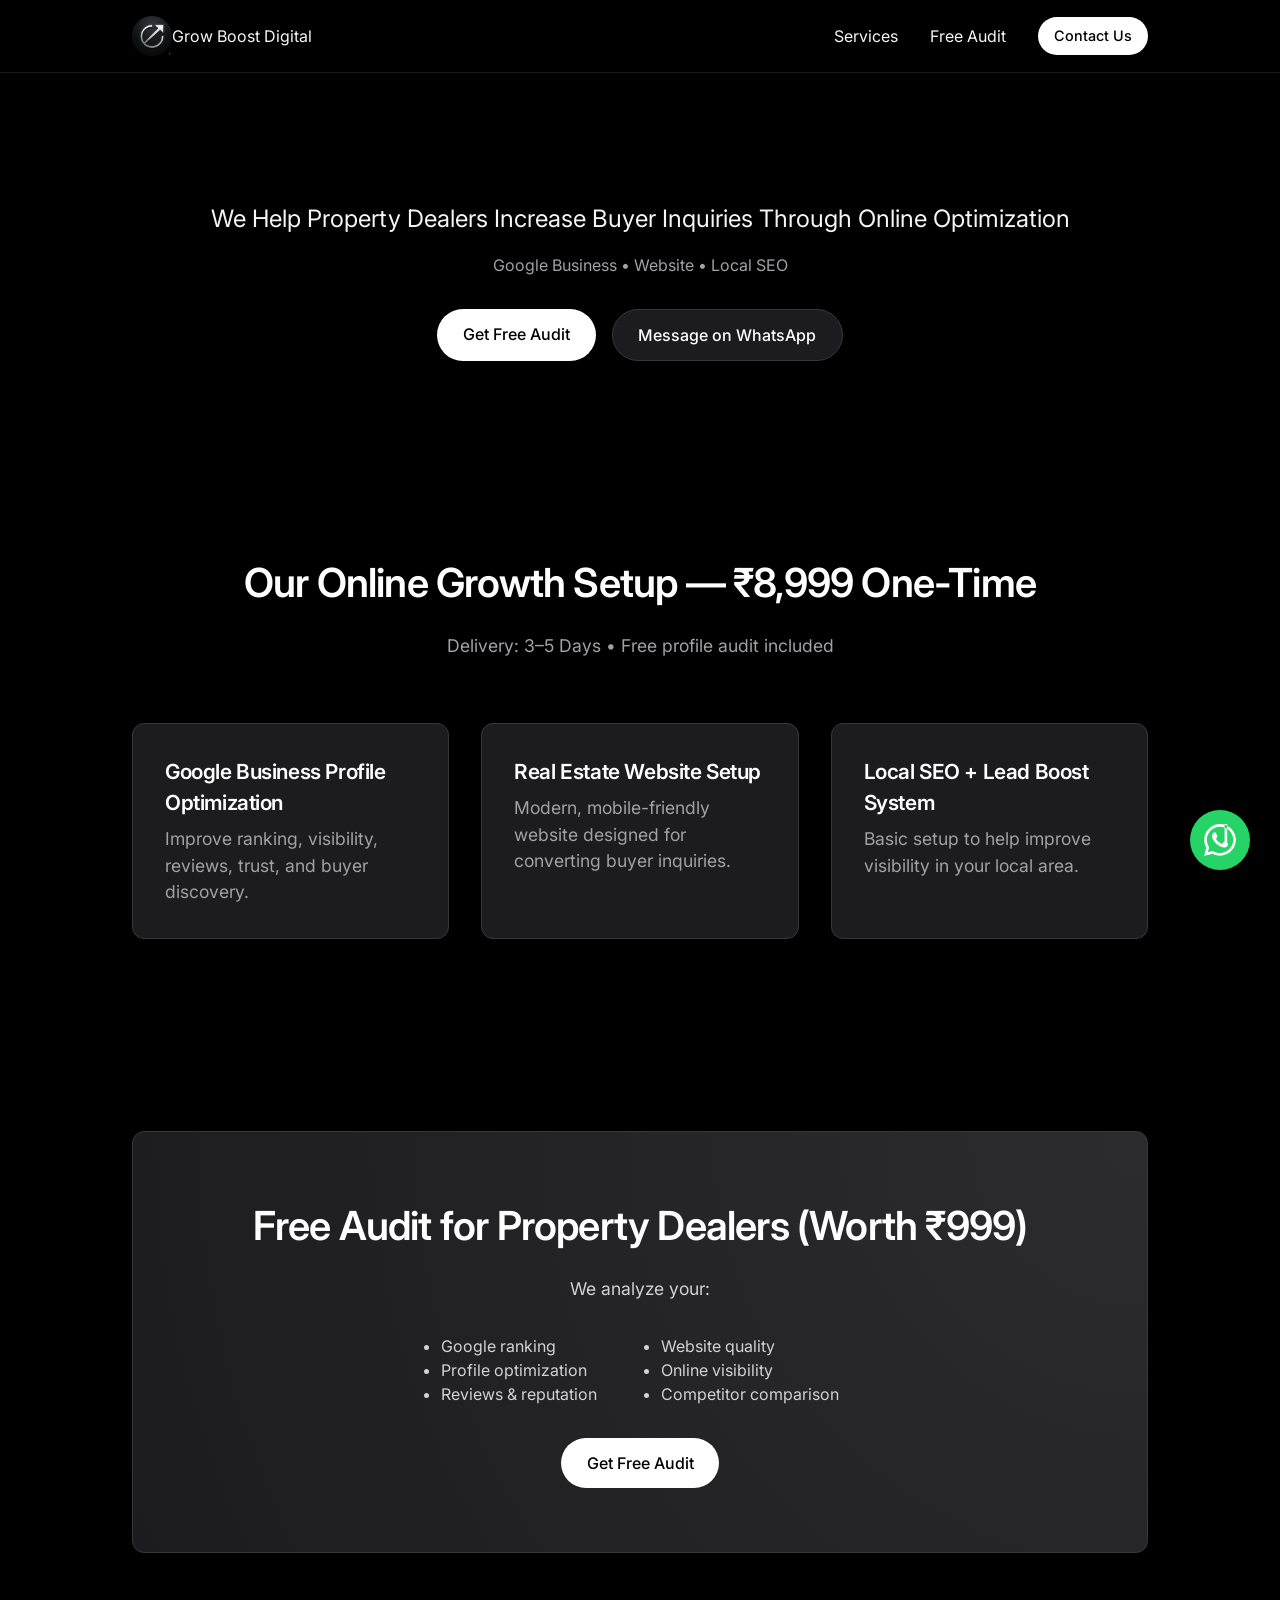
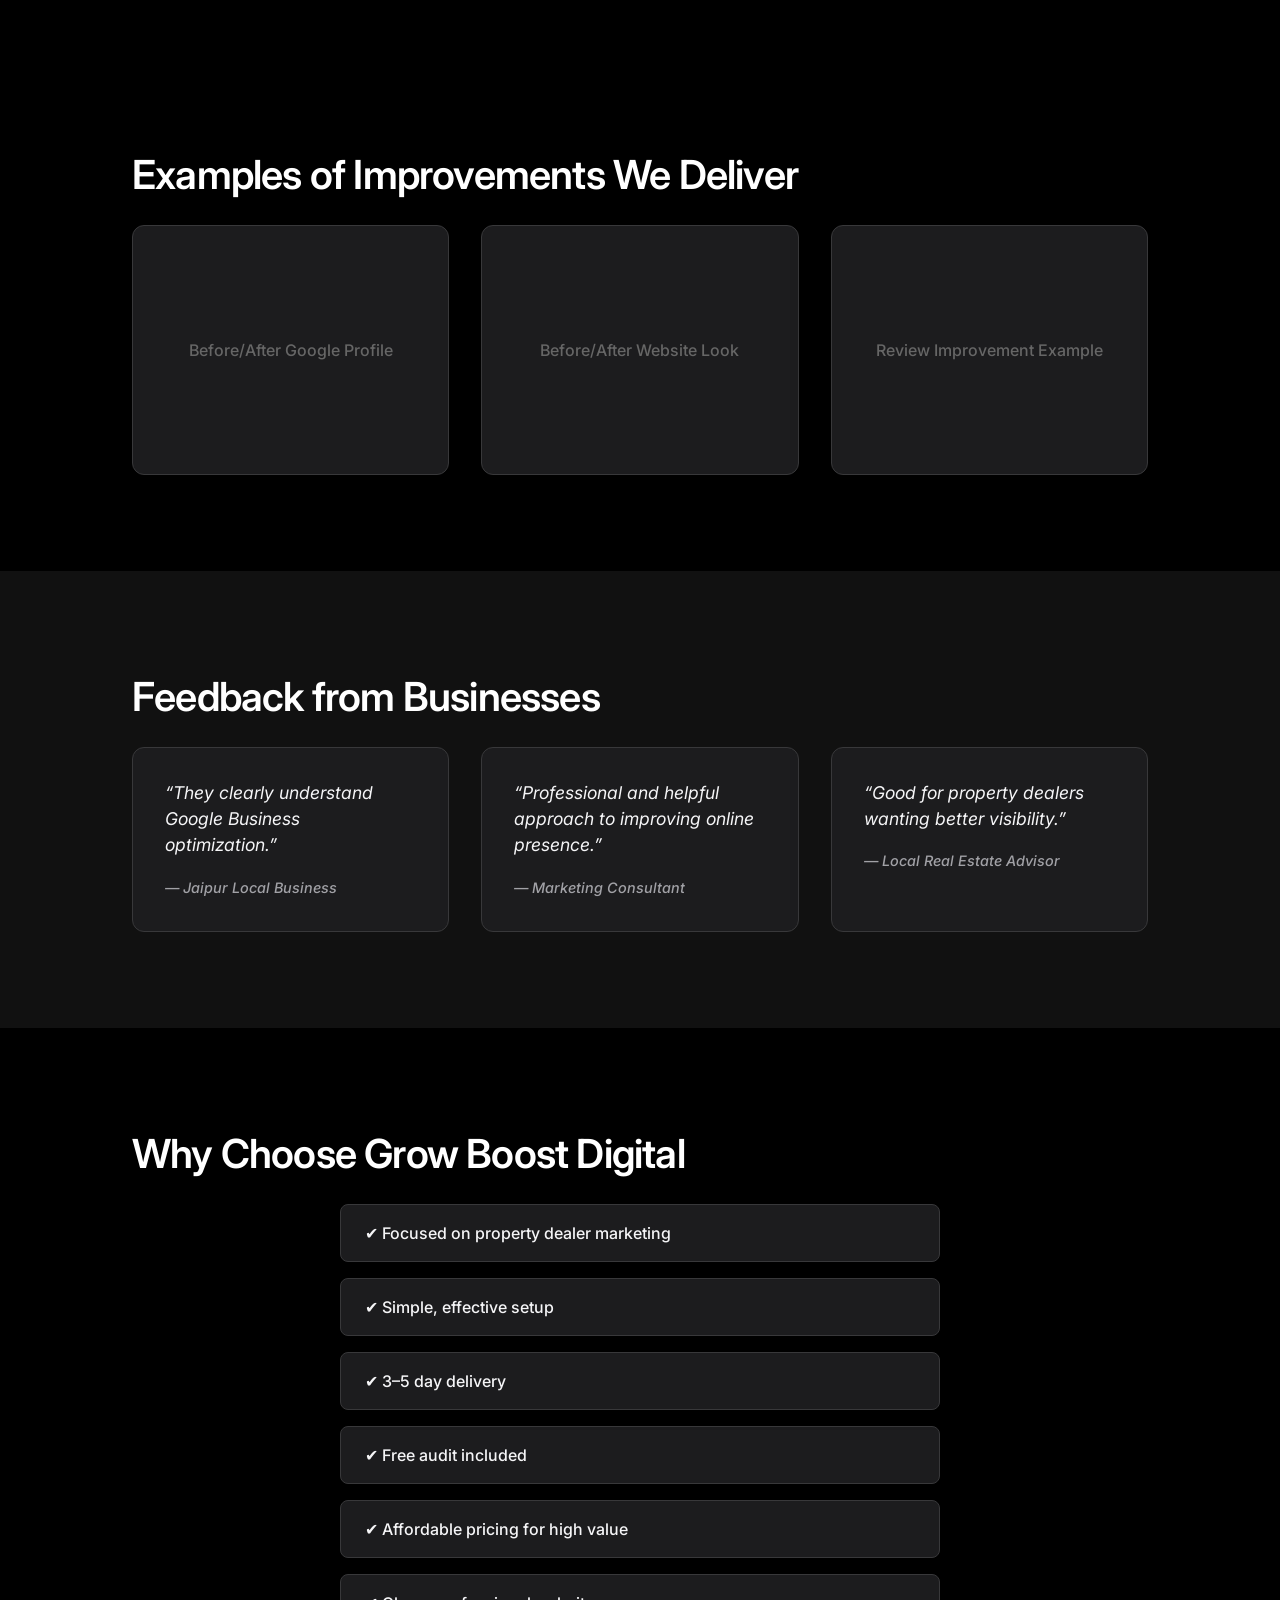
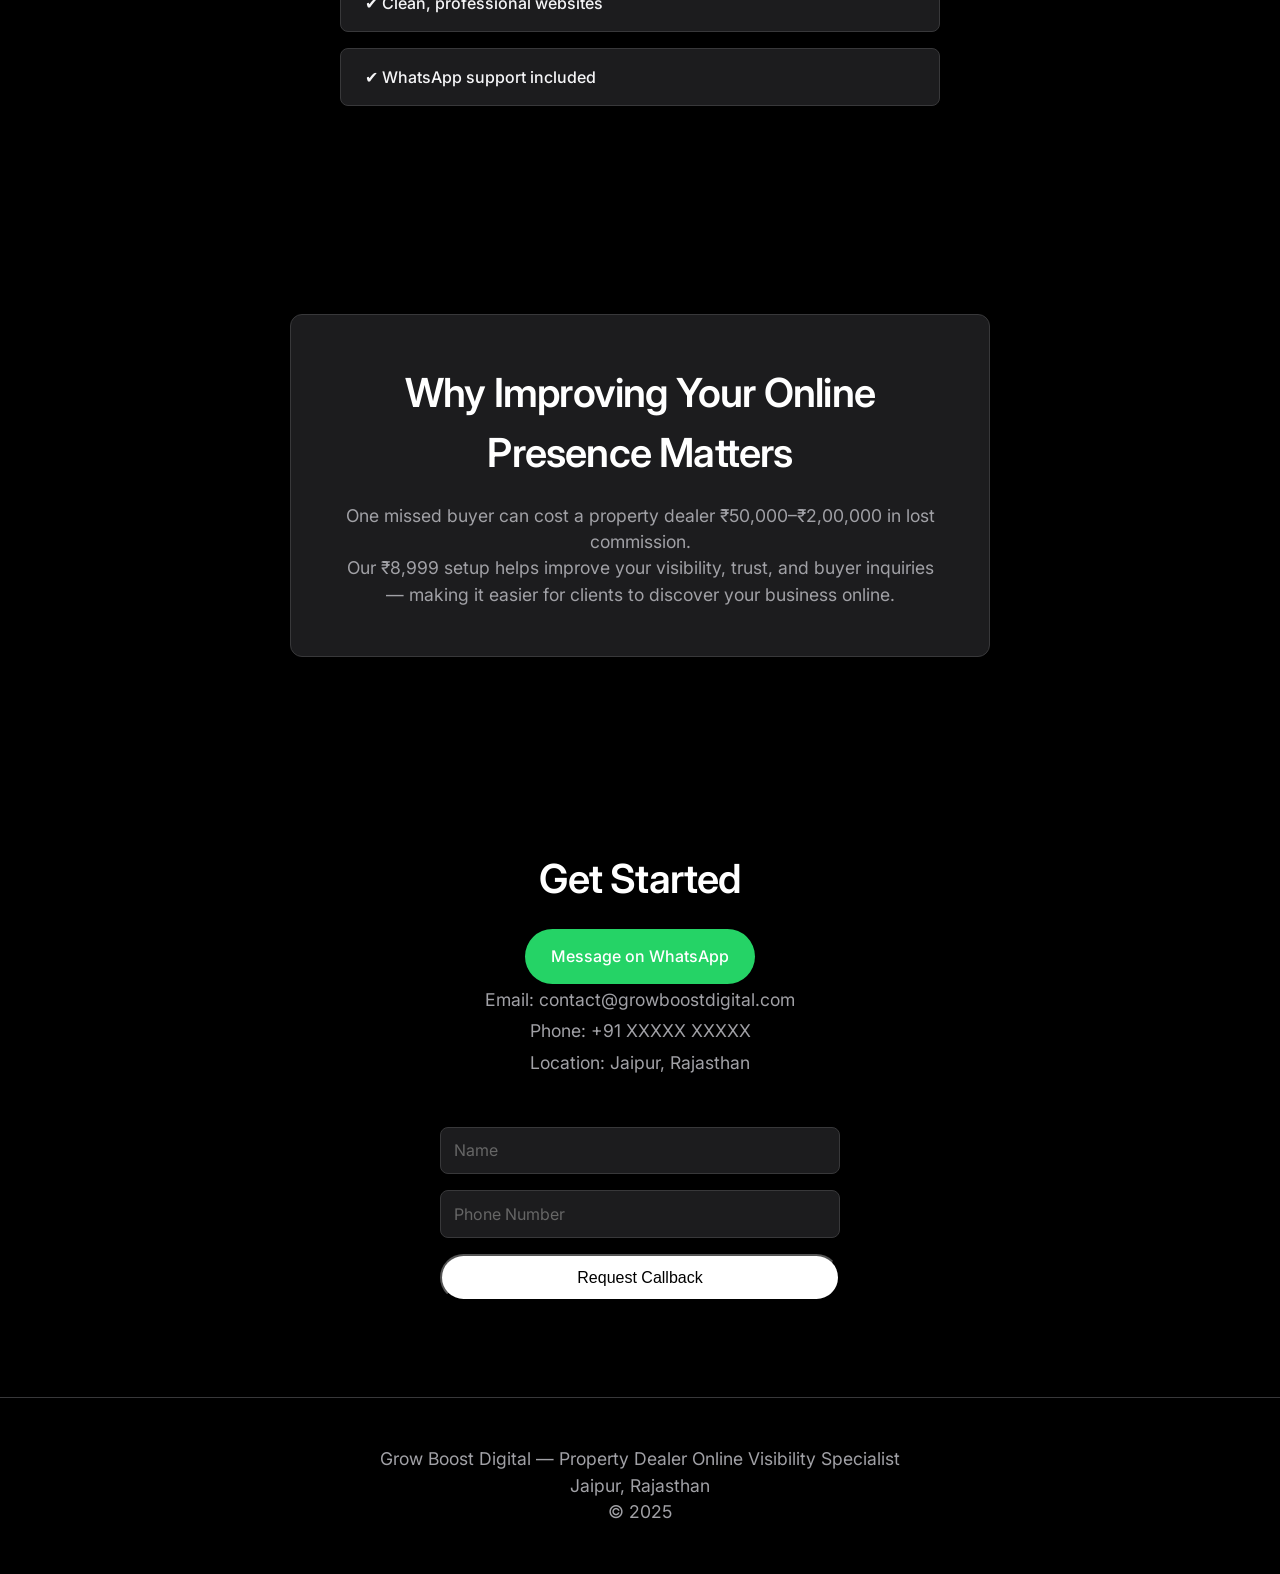
==== index.html @ c3a9f35c "Initial commit of Grow Boost Digital website" ====
<!DOCTYPE html>
<html lang="en">

<head>
    <meta charset="UTF-8">
    <meta name="viewport" content="width=device-width, initial-scale=1.0">
    <title>Grow Boost Digital - Property Dealer Marketing Specialist</title>
    <meta name="description"
        content="We help Jaipur property dealers improve online visibility and buyer inquiries with Google Business Optimization and Website Setup.">
    <link rel="preconnect" href="https://fonts.googleapis.com">
    <link rel="preconnect" href="https://fonts.gstatic.com" crossorigin>
    <link href="https://fonts.googleapis.com/css2?family=Inter:wght@300;400;500;600;700&display=swap" rel="stylesheet">
    <link rel="stylesheet" href="style.css">
</head>

<body>

    <!-- Navigation -->
    <nav class="navbar">
        <div class="container nav-container">
            <a href="#" class="logo">
                <img src="logo.jpg" alt="Grow Boost Digital Logo">
                <span>Grow Boost Digital</span>
            </a>
            <ul class="nav-links">
                <li><a href="#services">Services</a></li>
                <li><a href="#audit">Free Audit</a></li>
                <li><a href="#contact" class="btn-primary-small">Contact Us</a></li>
            </ul>
        </div>
    </nav>

    <!-- Hero Section -->
    <header class="hero">
        <div class="container hero-content">
            <p class="subheadline">We Help Property Dealers Increase Buyer Inquiries Through Online Optimization</p>
            <p class="hero-tags">Google Business • Website • Local SEO</p>
            <div class="button-group">
                <a href="#audit" class="btn-primary">Get Free Audit</a>
                <a href="https://wa.me/91XXXXXXXXXX" class="btn-secondary">Message on WhatsApp</a>
            </div>
        </div>
    </header>



    <!-- Services -->
    <section id="services" class="section services">
        <div class="container">
            <div class="section-header">
                <h2>Our Online Growth Setup — ₹8,999 One-Time</h2>
                <p>Delivery: 3–5 Days • Free profile audit included</p>
            </div>
            <div class="grid-3-col">
                <div class="card">
                    <h3>Google Business Profile Optimization</h3>
                    <p>Improve ranking, visibility, reviews, trust, and buyer discovery.</p>
                </div>
                <div class="card">
                    <h3>Real Estate Website Setup</h3>
                    <p>Modern, mobile-friendly website designed for converting buyer inquiries.</p>
                </div>
                <div class="card">
                    <h3>Local SEO + Lead Boost System</h3>
                    <p>Basic setup to help improve visibility in your local area.</p>
                </div>
            </div>
        </div>
    </section>

    <!-- Free Audit -->
    <section id="audit" class="section audit">
        <div class="container">
            <div class="audit-box">
                <h2>Free Audit for Property Dealers (Worth ₹999)</h2>
                <p>We analyze your:</p>
                <div class="audit-details">
                    <ul class="audit-list">
                        <li>Google ranking</li>
                        <li>Profile optimization</li>
                        <li>Reviews & reputation</li>
                    </ul>
                    <ul class="audit-list">
                        <li>Website quality</li>
                        <li>Online visibility</li>
                        <li>Competitor comparison</li>
                    </ul>
                </div>
                <a href="#contact" class="btn-primary">Get Free Audit</a>
            </div>
        </div>
    </section>

    <!-- Sample Improvements -->
    <section class="section improvements">
        <div class="container">
            <h2>Examples of Improvements We Deliver</h2>
            <div class="grid-3-col">
                <div class="placeholder-box">
                    <span>Before/After Google Profile</span>
                </div>
                <div class="placeholder-box">
                    <span>Before/After Website Look</span>
                </div>
                <div class="placeholder-box">
                    <span>Review Improvement Example</span>
                </div>
            </div>
        </div>
    </section>

    <!-- Testimonials -->
    <section class="section testimonials">
        <div class="container">
            <h2>Feedback from Businesses</h2>
            <div class="grid-3-col">
                <blockquote class="testimonial">
                    <p>“They clearly understand Google Business optimization.”</p>
                    <cite>— Jaipur Local Business</cite>
                </blockquote>
                <blockquote class="testimonial">
                    <p>“Professional and helpful approach to improving online presence.”</p>
                    <cite>— Marketing Consultant</cite>
                </blockquote>
                <blockquote class="testimonial">
                    <p>“Good for property dealers wanting better visibility.”</p>
                    <cite>— Local Real Estate Advisor</cite>
                </blockquote>
            </div>
        </div>
    </section>

    <!-- Why Choose Us -->
    <section class="section why-choose">
        <div class="container">
            <h2>Why Choose Grow Boost Digital</h2>
            <ul class="why-list">
                <li>✔ Focused on property dealer marketing</li>
                <li>✔ Simple, effective setup</li>
                <li>✔ 3–5 day delivery</li>
                <li>✔ Free audit included</li>
                <li>✔ Affordable pricing for high value</li>
                <li>✔ Clean, professional websites</li>
                <li>✔ WhatsApp support included</li>
            </ul>
        </div>
    </section>

    <!-- Pricing Logic -->
    <section class="section pricing-logic">
        <div class="container">
            <div class="logic-box">
                <h2>Why Improving Your Online Presence Matters</h2>
                <p>One missed buyer can cost a property dealer ₹50,000–₹2,00,000 in lost commission.</p>
                <p>Our ₹8,999 setup helps improve your visibility, trust, and buyer inquiries — making it easier for
                    clients to discover your business online.</p>
            </div>
        </div>
    </section>

    <!-- Contact -->
    <section id="contact" class="section contact">
        <div class="container">
            <h2>Get Started</h2>
            <div class="contact-methods">
                <a href="https://wa.me/91XXXXXXXXXX" class="btn-whatsapp">Message on WhatsApp</a>
                <p>Email: contact@growboostdigital.com</p>
                <p>Phone: +91 XXXXX XXXXX</p>
                <p>Location: Jaipur, Rajasthan</p>
            </div>

            <form class="contact-form" onsubmit="event.preventDefault(); alert('Message sent!');">
                <input type="text" placeholder="Name" required>
                <input type="tel" placeholder="Phone Number" required>
                <button type="submit" class="btn-primary">Request Callback</button>
            </form>
        </div>
    </section>

    <!-- Footer -->
    <footer class="footer">
        <div class="container">
            <p>Grow Boost Digital — Property Dealer Online Visibility Specialist</p>
            <p>Jaipur, Rajasthan</p>
            <p>&copy; 2025</p>
        </div>
    </footer>

    <!-- Floating WhatsApp -->
    <a href="https://wa.me/91XXXXXXXXXX" class="floating-whatsapp" aria-label="Chat on WhatsApp">
        <svg xmlns="http://www.w3.org/2000/svg" width="32" height="32" viewBox="0 0 24 24" fill="white">
            <path
                d="M.057 24l1.687-6.163c-1.041-1.804-1.588-3.849-1.587-5.946.003-6.556 5.338-11.891 11.893-11.891 3.181.001 6.167 1.24 8.413 3.488 2.245 2.248 3.481 5.236 3.48 8.414-.003 6.557-5.338 11.892-11.893 11.892-1.99-.001-3.951-.5-5.688-1.448l-6.305 1.654zm6.597-3.807c1.676.995 3.276 1.591 5.392 1.592 5.448 0 9.886-4.434 9.889-9.885.002-5.462-4.415-9.89-9.881-9.892-5.452 0-9.887 4.434-9.889 9.884-.001 2.225.651 3.891 1.746 5.634l-.999 3.648 3.742-.981zm11.387-5.464c-.074-.124-.272-.198-.57-.347-.297-.149-1.758-868-2.031-.967-.272-.099-.47-.149-.669.149-.198.297-.768.967-.941 1.165-.173.198-.347.223-.644.074-.297-.149-1.255-.463-2.39-1.475-.883-.788-1.48-1.761-1.653-2.059-.173-.297-.018-.458.13-.606.134-.133.297-.347.446-.521.151-.172.2-.296.3-.495.099-.198.05-.372-.025-.521-.075-.148-.669-1.611-.916-2.206-.242-.579-.487-.501-.669-.51l-.57-.01c-.198 0-.52.074-.792.372s-1.04 1.016-1.04 2.479 1.065 2.876 1.213 3.074c.149.198 2.095 3.2 5.076 4.487.709.306 1.263.489 1.694.626.712.226 1.36.194 1.872.118.571-.085 1.758-.719 2.006-1.413.248-.695.248-1.29.173-1.414z" />
        </svg>
    </a>

    <script src="script.js"></script>
</body>

</html>
---- style.css ----
:root {
    --bg-color: #000000;
    --text-primary: #f5f5f7;
    --text-secondary: #a1a1a6;
    --section-bg: #111111;
    --card-bg: #1c1c1e;
    --accent-color: #2997ff;
    --accent-dark: #0071e3;
    --border-color: #38383a;
    --input-bg: #1c1c1e;
    --spacing-unit: 1.5rem;
    --border-radius: 12px;
}

* {
    margin: 0;
    padding: 0;
    box-sizing: border-box;
}

body {
    font-family: 'Inter', -apple-system, BlinkMacSystemFont, "Segoe UI", Roboto, Oxygen, Ubuntu, Cantarell, "Open Sans", "Helvetica Neue", sans-serif;
    color: var(--text-primary);
    background-color: var(--bg-color);
    line-height: 1.5;
    -webkit-font-smoothing: antialiased;
}

/* Typography */
h1,
h2,
h3 {
    font-weight: 600;
    margin-bottom: 0.5em;
    letter-spacing: -0.02em;
    color: #ffffff;
}

h1 {
    font-size: 3.5rem;
}

h2 {
    font-size: 2.5rem;
}

h3 {
    font-size: 1.5rem;
}

p {
    font-size: 1.1rem;
    color: var(--text-secondary);
}

a {
    text-decoration: none;
    color: inherit;
    cursor: pointer;
    transition: all 0.2s ease;
}

/* Utilities */
.container {
    max-width: 1080px;
    margin: 0 auto;
    padding: 0 2rem;
}

.section {
    padding: 6rem 0;
}

.text-center {
    text-align: center;
}

/* Buttons */
.btn-primary,
.btn-secondary,
.btn-whatsapp,
.btn-primary-small {
    display: inline-block;
    padding: 0.8rem 1.6rem;
    border-radius: 980px;
    font-weight: 500;
    font-size: 1rem;
    text-align: center;
}

.btn-primary {
    background-color: #ffffff;
    color: #000000;
}

.btn-primary:hover {
    background-color: #e5e5e5;
}

.btn-secondary {
    background-color: #1c1c1e;
    color: #ffffff;
    border: 1px solid var(--border-color);
}

.btn-secondary:hover {
    background-color: #2c2c2e;
}

.btn-primary-small {
    background-color: #ffffff;
    color: #000000;
    padding: 0.5rem 1rem;
    font-size: 0.9rem;
}

.btn-whatsapp {
    background-color: #25D366;
    color: white;
}

/* Nav */
.navbar {
    position: sticky;
    top: 0;
    background: rgba(0, 0, 0, 0.8);
    backdrop-filter: blur(20px);
    -webkit-backdrop-filter: blur(20px);
    z-index: 1000;
    padding: 1rem 0;
    border-bottom: 1px solid rgba(255, 255, 255, 0.1);
}

.nav-container {
    display: flex;
    justify-content: space-between;
    align-items: center;
}

.logo {
    display: flex;
    align-items: center;
}

.logo img {
    height: 40px;
    /* Adjust size as needed for premium look */
    width: auto;
}

.nav-links {
    list-style: none;
    display: flex;
    align-items: center;
    gap: 2rem;
}

.nav-links a:hover {
    color: #ffffff;
}

/* Hero */
.hero {
    padding: 8rem 0 6rem;
    text-align: center;
}

.subheadline {
    font-size: 1.5rem;
    margin-bottom: 1rem;
    color: var(--text-primary);
}

.hero-tags {
    font-size: 1rem;
    margin-bottom: 2rem;
    color: var(--text-secondary);
}

.button-group {
    display: flex;
    gap: 1rem;
    justify-content: center;
}

/* Who We Work With */
.who-we-work-with {
    background-color: var(--section-bg);
}

.grid-2-col {
    display: grid;
    grid-template-columns: 1fr 1fr;
    gap: 4rem;
}

.fit-column h3 {
    margin-bottom: 1.5rem;
}

.checklist {
    list-style: none;
}

.checklist li {
    margin-bottom: 0.5rem;
    font-size: 1.1rem;
    color: var(--text-primary);
}

/* Services */
.section-header {
    text-align: center;
    margin-bottom: 4rem;
}

.grid-3-col {
    display: grid;
    grid-template-columns: repeat(3, 1fr);
    gap: 2rem;
}

.card {
    background: var(--card-bg);
    padding: 2rem;
    border-radius: var(--border-radius);
    box-shadow: 0 4px 6px rgba(0, 0, 0, 0.2);
    border: 1px solid var(--border-color);
    transition: transform 0.2s, background-color 0.2s;
}

.card:hover {
    transform: translateY(-5px);
    background-color: #2c2c2e;
}

.card h3 {
    font-size: 1.3rem;
    margin-bottom: 0.5rem;
}

/* Audit */
.audit-box {
    background: radial-gradient(circle at top right, #2c2c2e, #1c1c1e);
    color: white;
    padding: 4rem;
    border-radius: var(--border-radius);
    text-align: center;
    border: 1px solid var(--border-color);
}

.audit-box p {
    color: #d2d2d7;
}

.audit-details {
    display: flex;
    justify-content: center;
    gap: 4rem;
    margin: 2rem 0;
    text-align: left;
}

.audit-list {
    list-style-type: disc;
    color: #d2d2d7;
}

.audit-box .btn-primary {
    background-color: #ffffff;
    color: #000000;
}

/* Improvements */
.placeholder-box {
    height: 250px;
    background: #1c1c1e;
    display: flex;
    align-items: center;
    justify-content: center;
    border-radius: var(--border-radius);
    color: #666;
    font-weight: 500;
    border: 1px solid var(--border-color);
}

/* Testimonials */
.testimonials {
    background-color: var(--section-bg);
}

.testimonial {
    background: var(--card-bg);
    padding: 2rem;
    border-radius: var(--border-radius);
    border: 1px solid var(--border-color);
}

.testimonial p {
    font-style: italic;
    color: var(--text-primary);
    margin-bottom: 1rem;
}

.testimonial cite {
    font-size: 0.9rem;
    font-weight: 500;
    color: var(--text-secondary);
}

/* Why Choose */
.why-list {
    list-style: none;
    max-width: 600px;
    margin: 0 auto;
}

.why-list li {
    background: var(--card-bg);
    margin-bottom: 1rem;
    padding: 1rem 1.5rem;
    border-radius: 8px;
    font-weight: 500;
    border: 1px solid var(--border-color);
}

/* Pricing Logic */
.pricing-logic .logic-box {
    text-align: center;
    max-width: 700px;
    margin: 0 auto;
    padding: 3rem;
    border: 1px solid var(--border-color);
    border-radius: var(--border-radius);
    background: var(--card-bg);
}

/* Contact */
.contact {
    text-align: center;
}

.contact-methods {
    margin-bottom: 3rem;
    font-size: 1.1rem;
    line-height: 1.8;
}

.contact-form {
    max-width: 400px;
    margin: 0 auto;
    display: flex;
    flex-direction: column;
    gap: 1rem;
}

.contact-form input {
    padding: 0.8rem;
    background: var(--input-bg);
    border: 1px solid var(--border-color);
    border-radius: 8px;
    font-family: inherit;
    font-size: 1rem;
    color: white;
}

.contact-form input::placeholder {
    color: #666;
}

.contact-form input:focus {
    outline: none;
    border-color: var(--accent-color);
}

/* Footer */
.footer {
    background: var(--bg-color);
    padding: 3rem 0;
    text-align: center;
    font-size: 0.9rem;
    color: var(--text-secondary);
    border-top: 1px solid var(--border-color);
}

/* Floating WhatsApp */
.floating-whatsapp {
    position: fixed;
    bottom: 30px;
    right: 30px;
    width: 60px;
    height: 60px;
    background-color: #25D366;
    border-radius: 50%;
    display: flex;
    align-items: center;
    justify-content: center;
    box-shadow: 0 4px 10px rgba(0, 0, 0, 0.5);
    z-index: 2000;
    transition: transform 0.2s;
}

.floating-whatsapp:hover {
    transform: scale(1.1);
}

/* Animation Classes (Generic) */
.fade-in-up {
    opacity: 0;
    transform: translateY(20px);
    transition: opacity 0.6s ease-out, transform 0.6s ease-out;
}

.fade-in-up.visible {
    opacity: 1;
    transform: translateY(0);
}

/* Mobile Responsive */
@media (max-width: 768px) {
    h1 {
        font-size: 2.5rem;
    }

    h2 {
        font-size: 2rem;
    }

    .grid-2-col,
    .grid-3-col {
        grid-template-columns: 1fr;
    }

    .nav-links {
        display: none;
    }

    .audit-details {
        flex-direction: column;
        gap: 1rem;
    }

    .button-group {
        flex-direction: column;
    }

    .grid-2-col {
        gap: 2rem;
    }
}
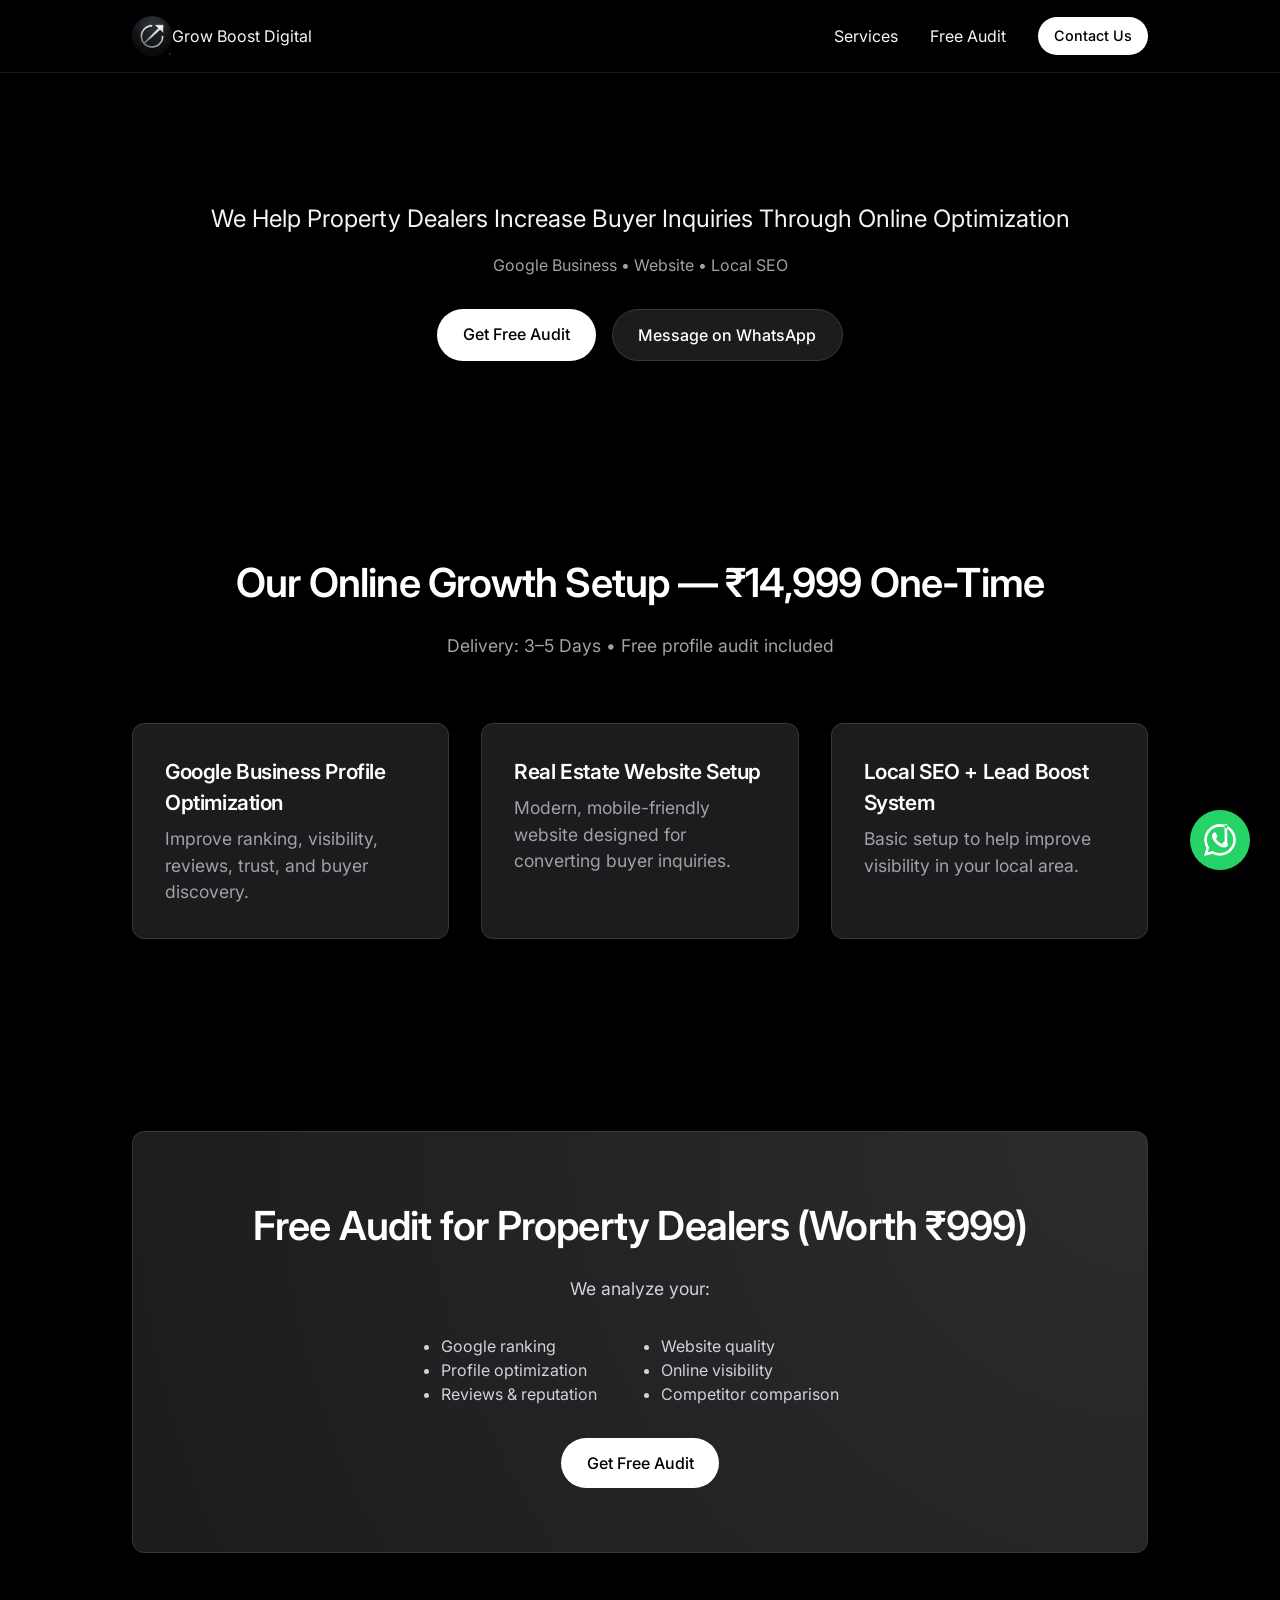
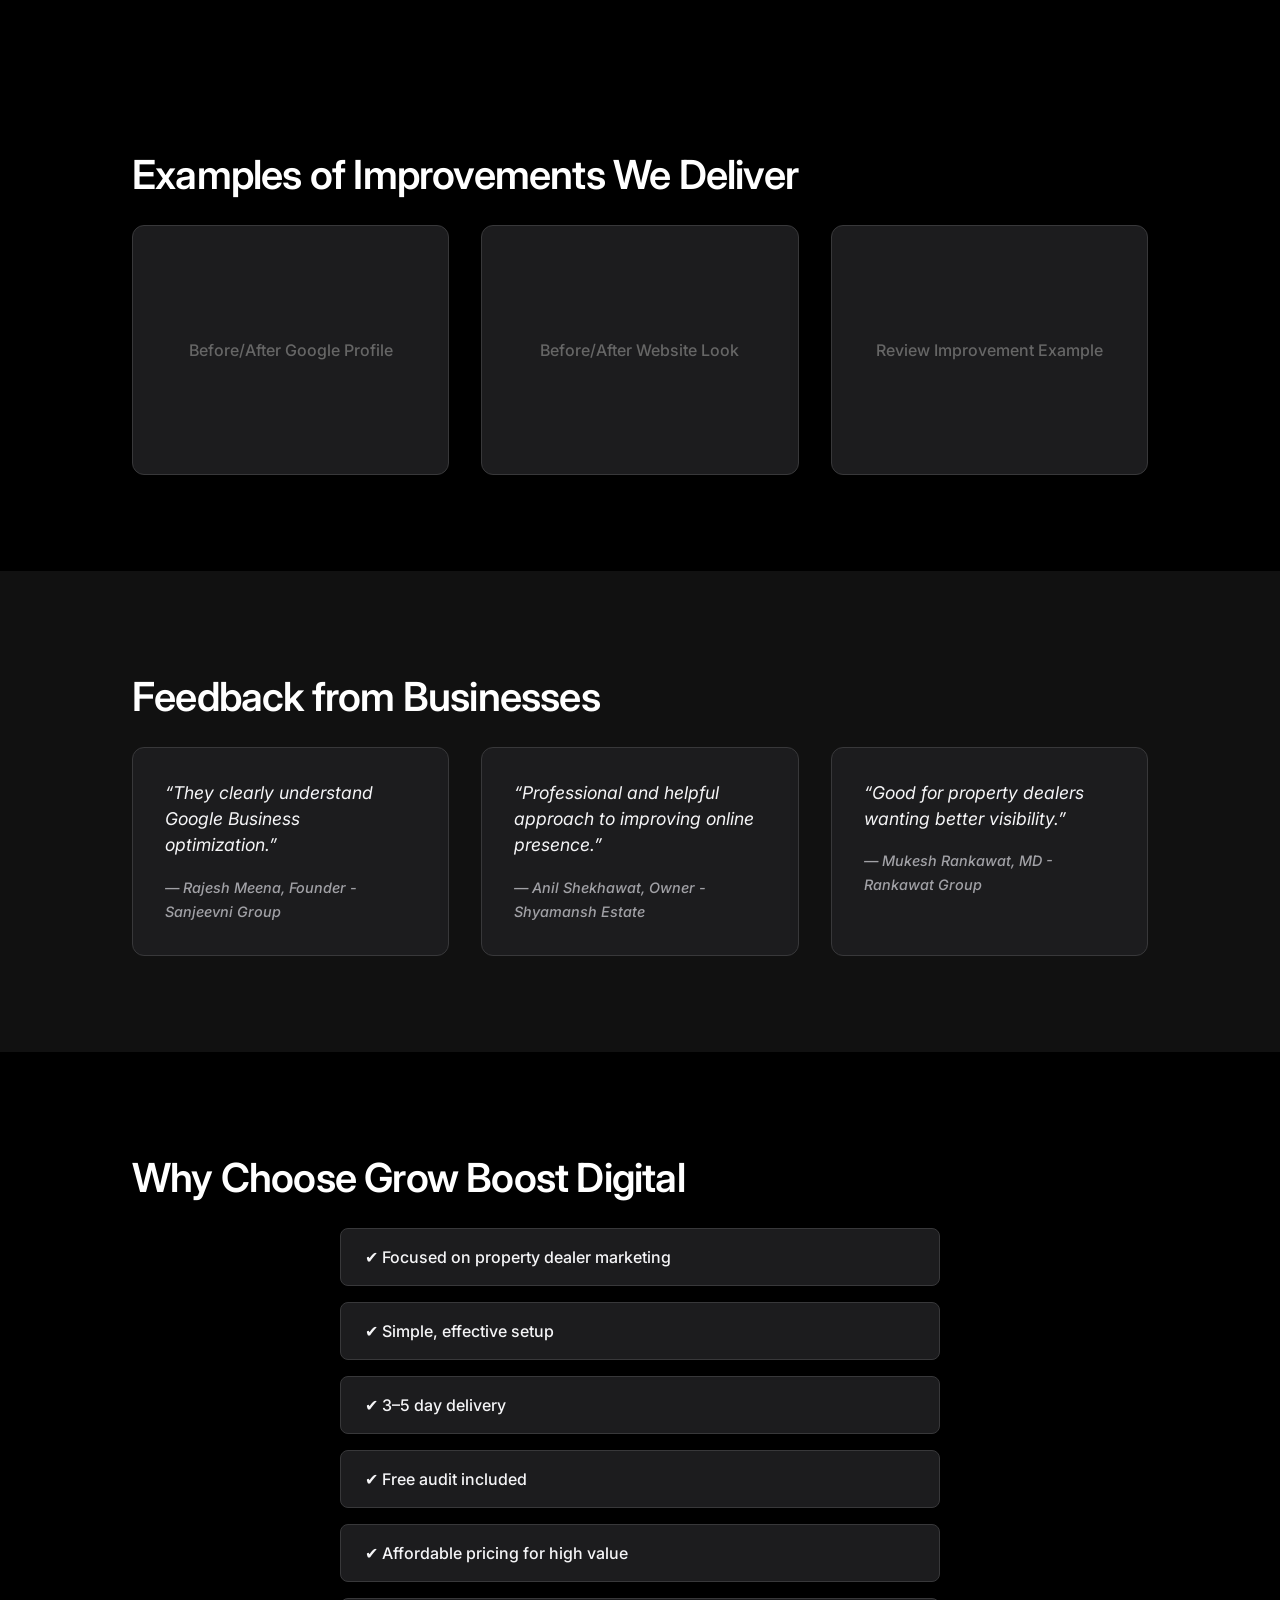
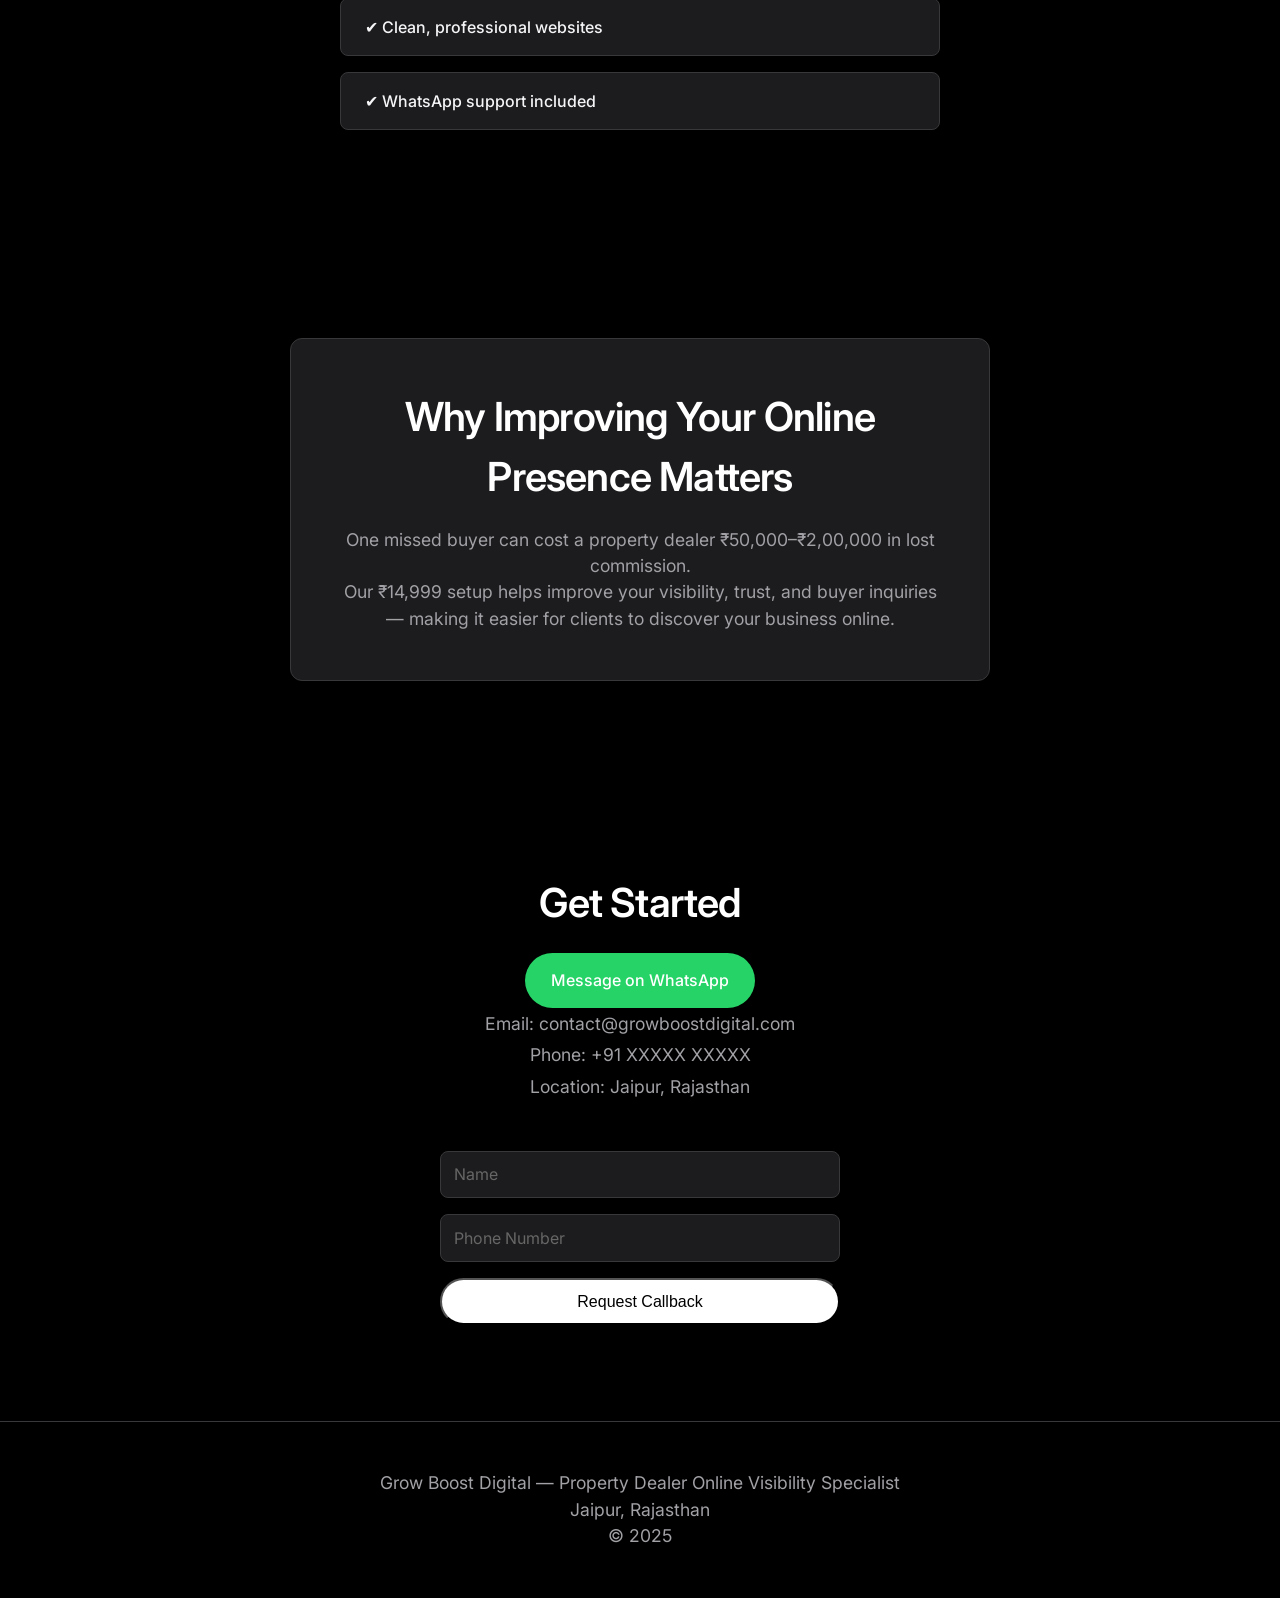
==== commit 11433ef1: "Updates: Price to 14999, real testimonials, UI fixes, logo adjustment" ====
--- a/index.html
+++ b/index.html
@@ -48,7 +48,7 @@
     <section id="services" class="section services">
         <div class="container">
             <div class="section-header">
-                <h2>Our Online Growth Setup — ₹8,999 One-Time</h2>
+                <h2>Our Online Growth Setup — ₹14,999 One-Time</h2>
                 <p>Delivery: 3–5 Days • Free profile audit included</p>
             </div>
             <div class="grid-3-col">
@@ -116,15 +116,15 @@
             <div class="grid-3-col">
                 <blockquote class="testimonial">
                     <p>“They clearly understand Google Business optimization.”</p>
-                    <cite>— Jaipur Local Business</cite>
+                    <cite>— Rajesh Meena, Founder - Sanjeevni Group</cite>
                 </blockquote>
                 <blockquote class="testimonial">
                     <p>“Professional and helpful approach to improving online presence.”</p>
-                    <cite>— Marketing Consultant</cite>
+                    <cite>— Anil Shekhawat, Owner - Shyamansh Estate</cite>
                 </blockquote>
                 <blockquote class="testimonial">
                     <p>“Good for property dealers wanting better visibility.”</p>
-                    <cite>— Local Real Estate Advisor</cite>
+                    <cite>— Mukesh Rankawat, MD - Rankawat Group</cite>
                 </blockquote>
             </div>
         </div>
@@ -152,7 +152,7 @@
             <div class="logic-box">
                 <h2>Why Improving Your Online Presence Matters</h2>
                 <p>One missed buyer can cost a property dealer ₹50,000–₹2,00,000 in lost commission.</p>
-                <p>Our ₹8,999 setup helps improve your visibility, trust, and buyer inquiries — making it easier for
+                <p>Our ₹14,999 setup helps improve your visibility, trust, and buyer inquiries — making it easier for
                     clients to discover your business online.</p>
             </div>
         </div>
--- a/style.css
+++ b/style.css
@@ -397,11 +397,16 @@
     justify-content: center;
     box-shadow: 0 4px 10px rgba(0, 0, 0, 0.5);
     z-index: 2000;
-    transition: transform 0.2s;
+    transition: transform 0.3s cubic-bezier(0.175, 0.885, 0.32, 1.275);
+    will-change: transform;
 }
 
 .floating-whatsapp:hover {
     transform: scale(1.1);
+}
+
+.floating-whatsapp svg {
+    pointer-events: none;
 }
 
 /* Animation Classes (Generic) */
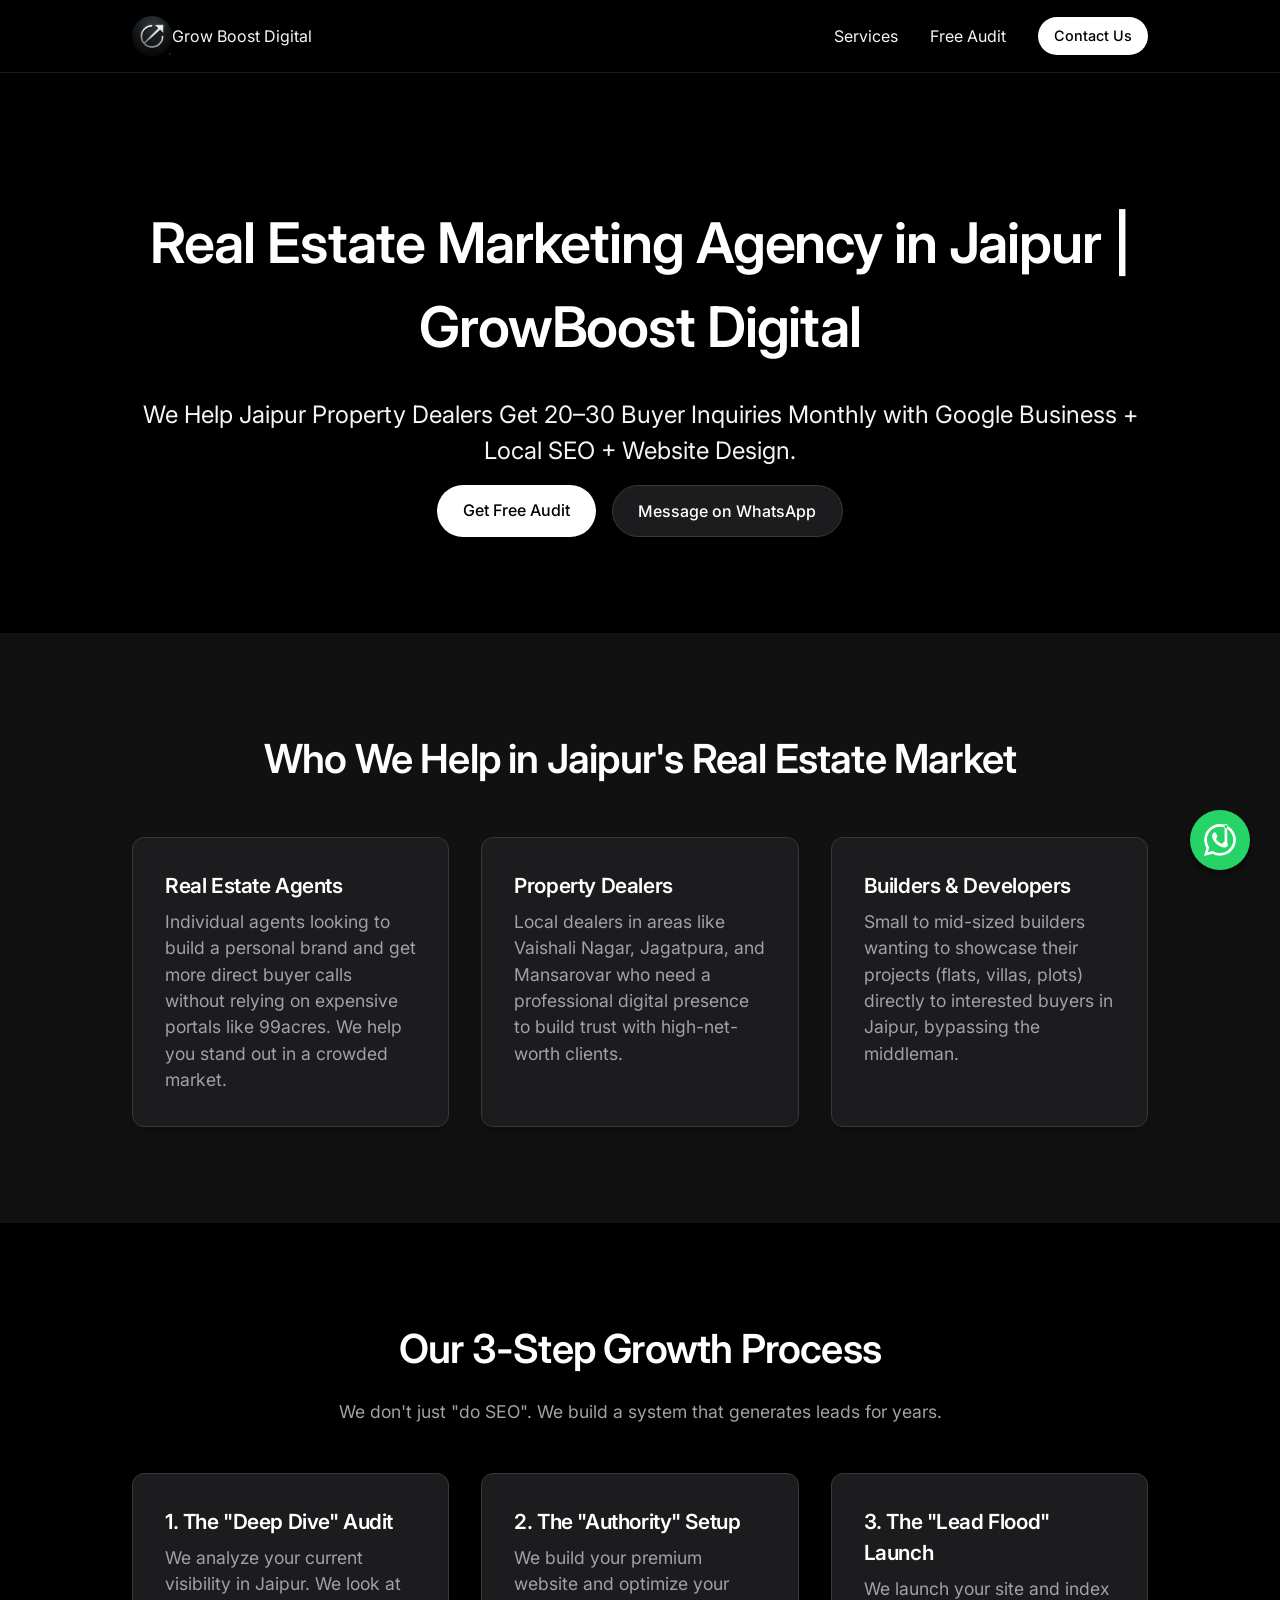
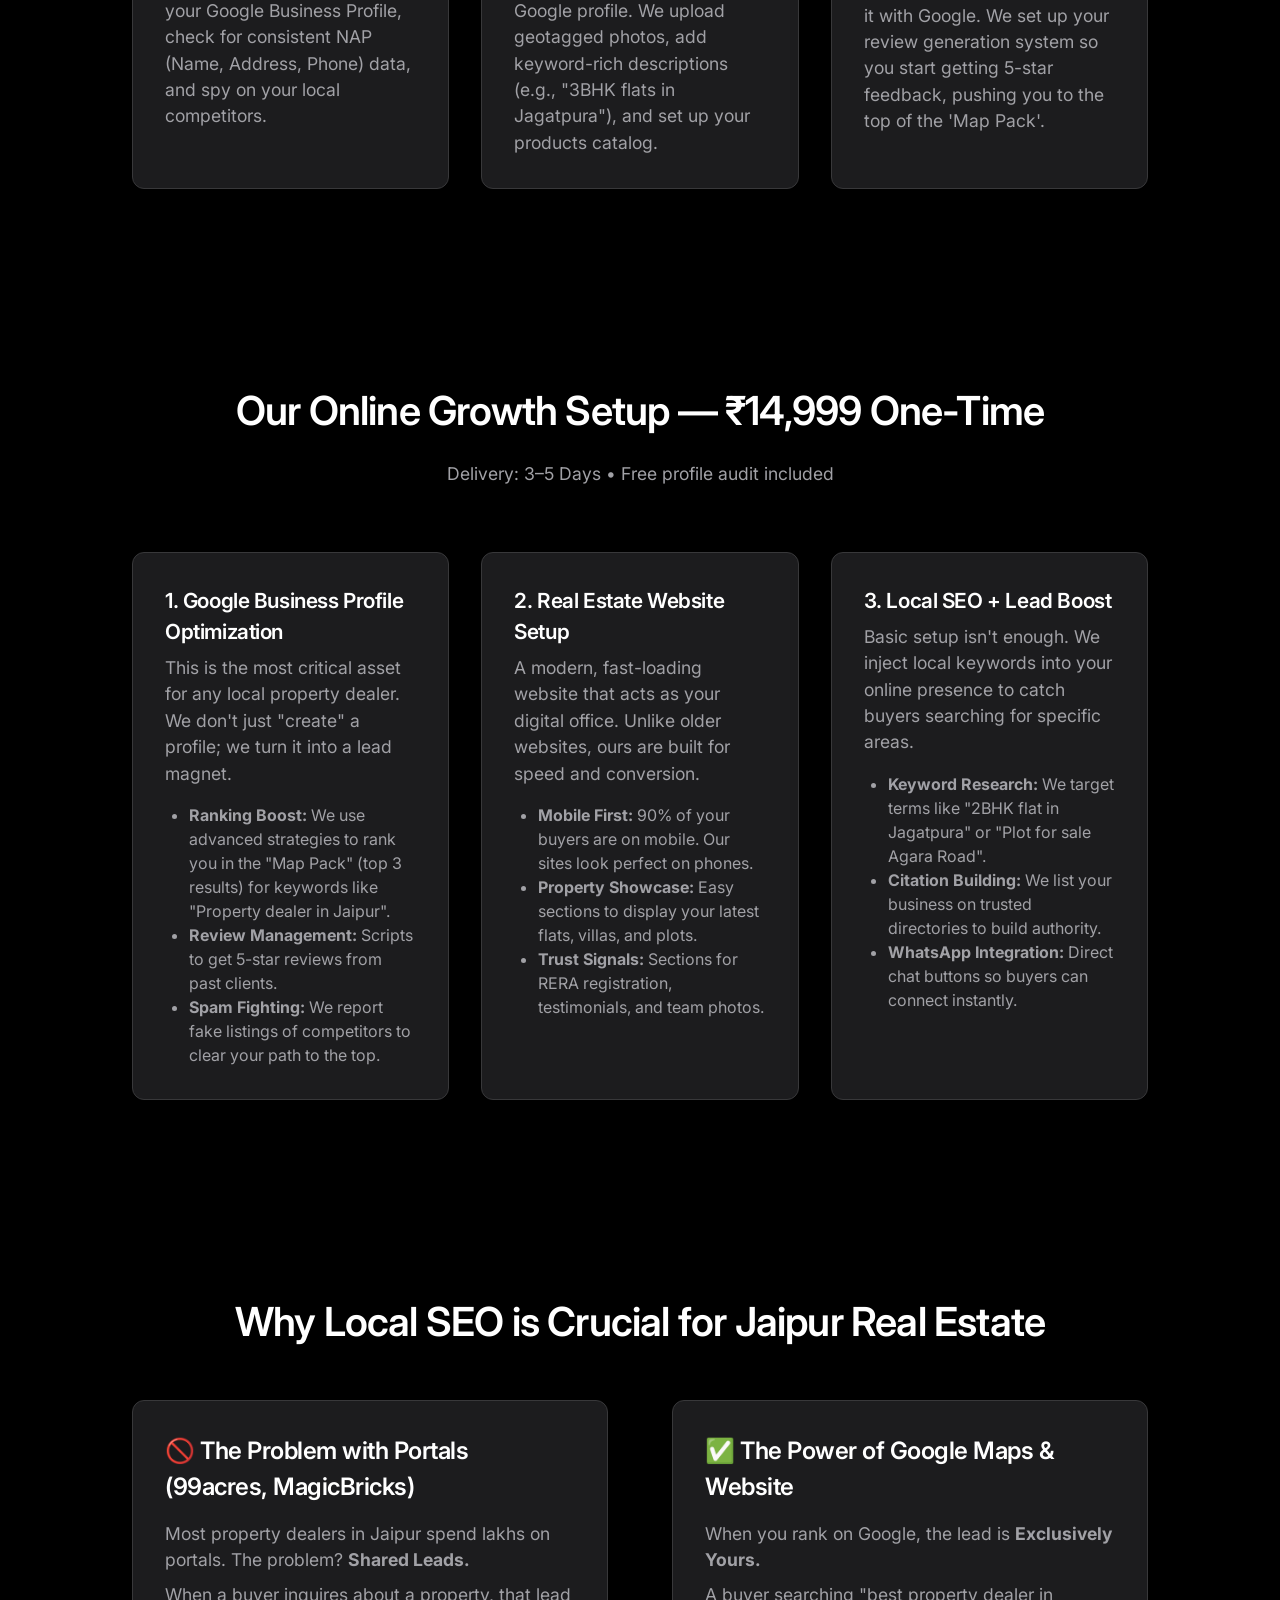
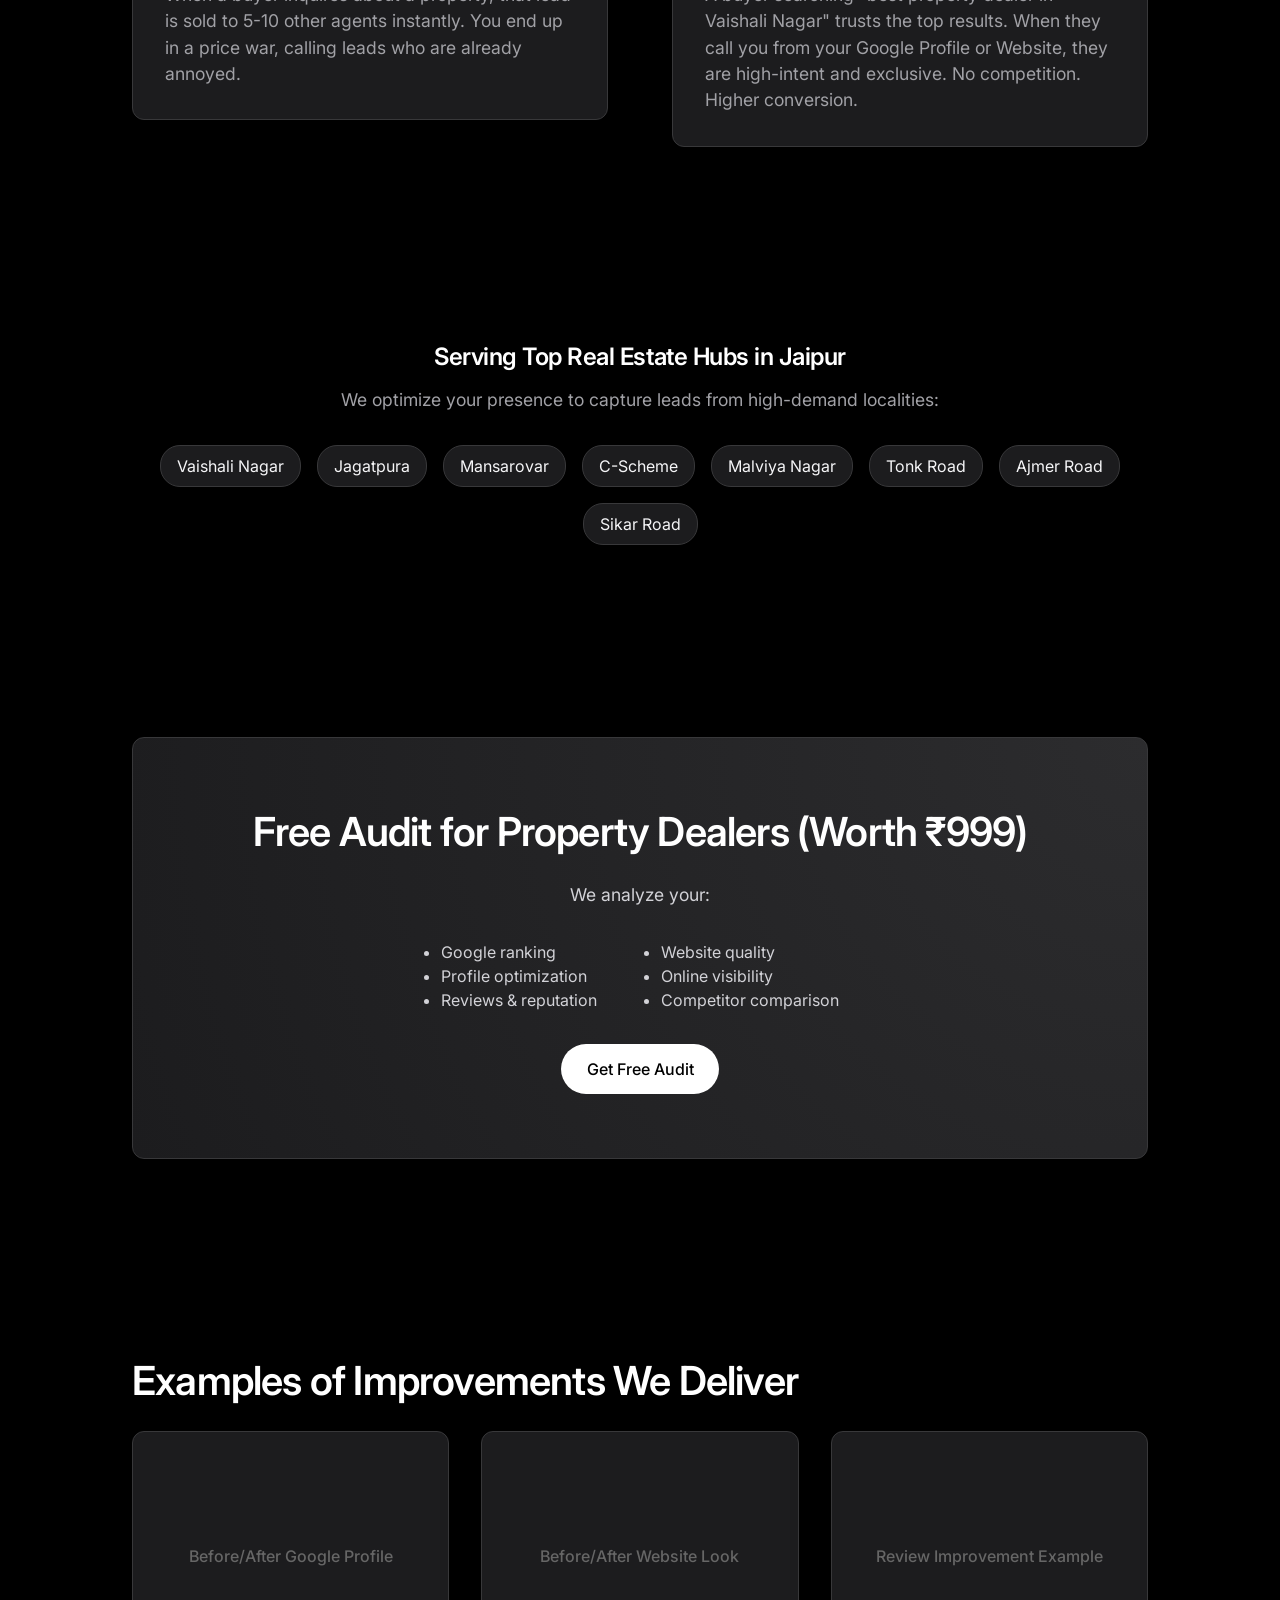
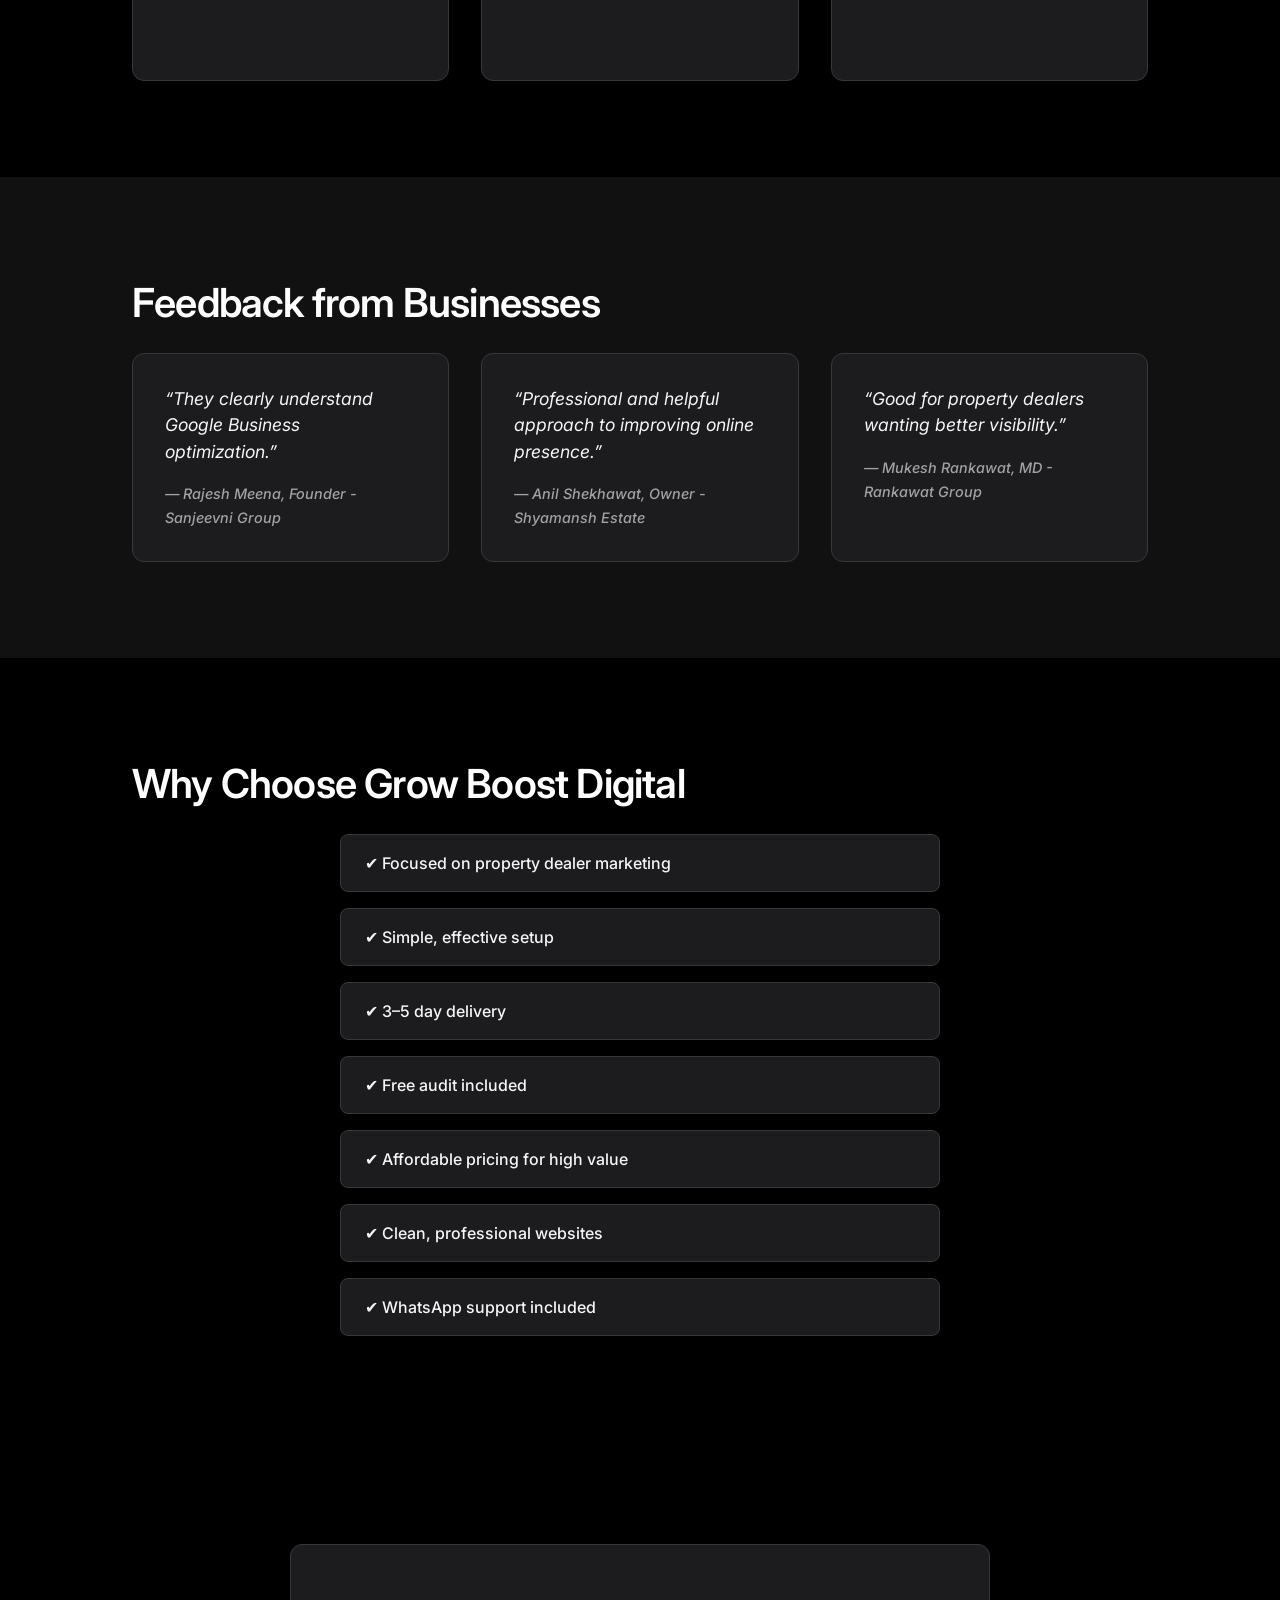
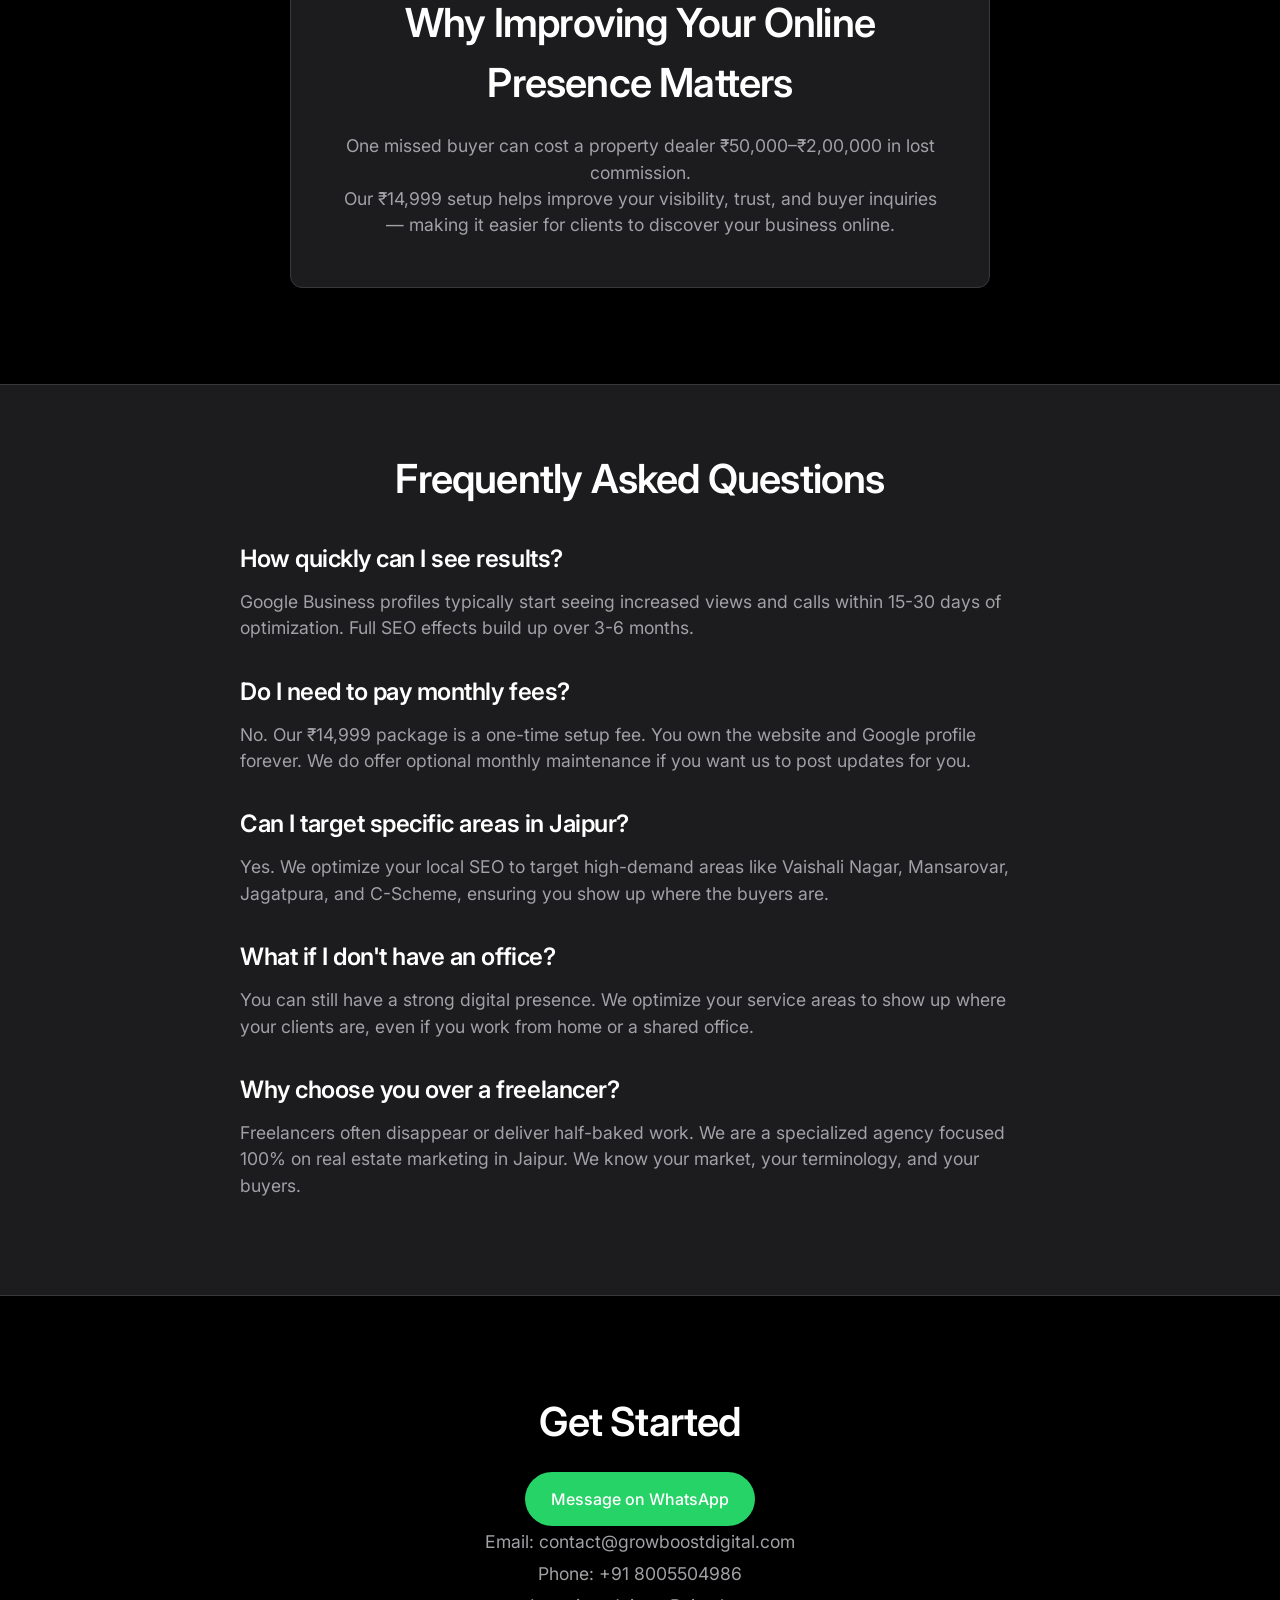
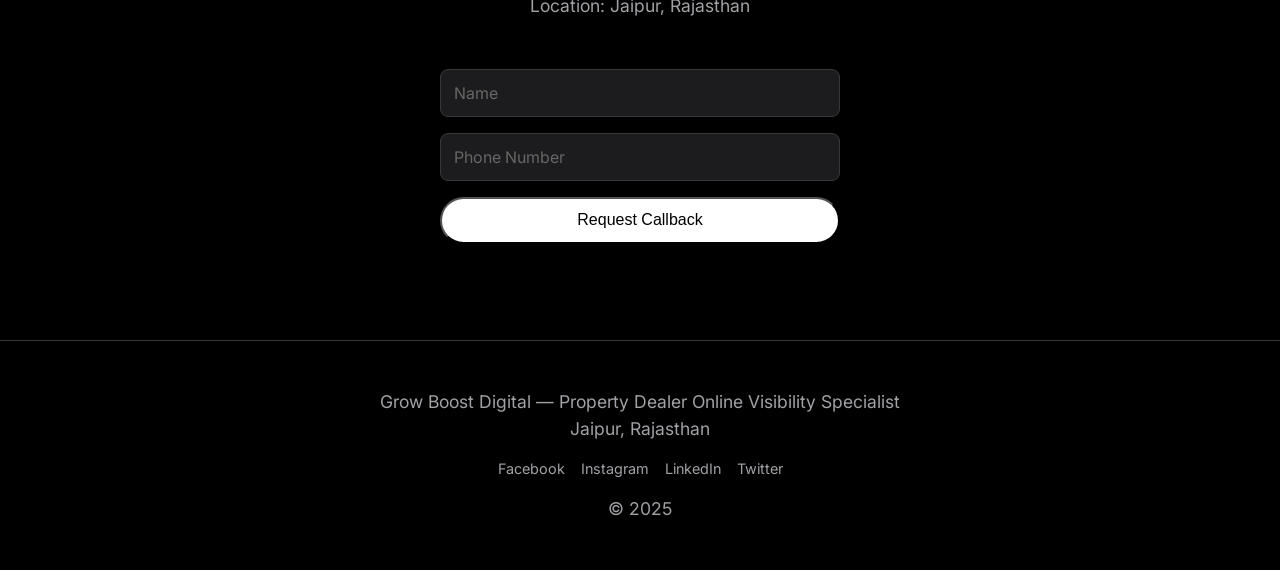
==== commit 04dc5a5c: "Implement Full SEO Suite: Robots, Sitemap, 404, Meta Tags, and Content Expansion" ====
--- a/index.html
+++ b/index.html
@@ -6,7 +6,35 @@
     <meta name="viewport" content="width=device-width, initial-scale=1.0">
     <title>Grow Boost Digital - Property Dealer Marketing Specialist</title>
     <meta name="description"
-        content="We help Jaipur property dealers improve online visibility and buyer inquiries with Google Business Optimization and Website Setup.">
+        content="Get 20–30 buyer leads per month with Grow Boost Digital – Jaipur's Real Estate Marketing Experts. Google Business, SEO & Website Optimization for Property Dealers.">
+    <meta name="robots" content="index, follow">
+    <link rel="canonical" href="https://www.growboostdigital.com/">
+    <link rel="icon" href="logo.jpg" type="image/x-icon">
+    <link rel="apple-touch-icon" href="logo.jpg">
+
+    <!-- Open Graph Meta Tags -->
+    <meta property="og:title" content="Grow Boost Digital | Real Estate Marketing Jaipur">
+    <meta property="og:description" content="Get 20–30 buyer leads/month with Google Business and SEO.">
+    <meta property="og:image" content="https://www.growboostdigital.com/logo.jpg">
+    <meta property="og:url" content="https://www.growboostdigital.com/">
+    <meta property="og:type" content="website">
+
+    <!-- Twitter Card Meta Tags -->
+    <meta name="twitter:card" content="summary_large_image">
+    <meta name="twitter:title" content="Grow Boost Digital | Real Estate Marketing Jaipur">
+    <meta name="twitter:description"
+        content="Helping Jaipur's property dealers generate leads with Google Business Optimization and Website Setup.">
+    <meta name="twitter:image" content="https://www.growboostdigital.com/logo.jpg">
+
+    <!-- Google Analytics (GA4) -->
+    <script async src="https://www.googletagmanager.com/gtag/js?id=G-XXXXXXXXXX"></script>
+    <script>
+        window.dataLayer = window.dataLayer || [];
+        function gtag() { dataLayer.push(arguments); }
+        gtag('js', new Date());
+        gtag('config', 'G-XXXXXXXXXX');
+    </script>
+
     <link rel="preconnect" href="https://fonts.googleapis.com">
     <link rel="preconnect" href="https://fonts.gstatic.com" crossorigin>
     <link href="https://fonts.googleapis.com/css2?family=Inter:wght@300;400;500;600;700&display=swap" rel="stylesheet">
@@ -33,14 +61,66 @@
     <!-- Hero Section -->
     <header class="hero">
         <div class="container hero-content">
-            <p class="subheadline">We Help Property Dealers Increase Buyer Inquiries Through Online Optimization</p>
-            <p class="hero-tags">Google Business • Website • Local SEO</p>
+            <h1>Real Estate Marketing Agency in Jaipur | GrowBoost Digital</h1>
+            <p class="subheadline">We Help Jaipur Property Dealers Get 20–30 Buyer Inquiries Monthly with Google
+                Business + Local SEO + Website Design.</p>
             <div class="button-group">
                 <a href="#audit" class="btn-primary">Get Free Audit</a>
-                <a href="https://wa.me/91XXXXXXXXXX" class="btn-secondary">Message on WhatsApp</a>
+                <a href="https://wa.me/918005504986" class="btn-secondary">Message on WhatsApp</a>
             </div>
         </div>
     </header>
+
+    <!-- Who We Help -->
+    <section class="section who-we-help" style="background-color: var(--section-bg);">
+        <div class="container">
+            <h2 class="text-center">Who We Help in Jaipur's Real Estate Market</h2>
+            <div class="grid-3-col" style="margin-top: 3rem;">
+                <div class="card">
+                    <h3>Real Estate Agents</h3>
+                    <p>Individual agents looking to build a personal brand and get more direct buyer calls without
+                        relying on expensive portals like 99acres. We help you stand out in a crowded market.</p>
+                </div>
+                <div class="card">
+                    <h3>Property Dealers</h3>
+                    <p>Local dealers in areas like Vaishali Nagar, Jagatpura, and Mansarovar who need a professional
+                        digital presence to build trust with high-net-worth clients.</p>
+                </div>
+                <div class="card">
+                    <h3>Builders & Developers</h3>
+                    <p>Small to mid-sized builders wanting to showcase their projects (flats, villas, plots) directly to
+                        interested buyers in Jaipur, bypassing the middleman.</p>
+                </div>
+            </div>
+        </div>
+    </section>
+
+    <!-- Process Section -->
+    <section class="section process">
+        <div class="container">
+            <h2 class="text-center">Our 3-Step Growth Process</h2>
+            <p class="text-center" style="max-width: 700px; margin: 1rem auto; color: var(--text-secondary);">We don't
+                just "do SEO". We build a system that generates leads for years.</p>
+            <div class="grid-3-col" style="margin-top: 3rem;">
+                <div class="card">
+                    <h3>1. The "Deep Dive" Audit</h3>
+                    <p>We analyze your current visibility in Jaipur. We look at your Google Business Profile, check for
+                        consistent NAP (Name, Address, Phone) data, and spy on your local competitors.</p>
+                </div>
+                <div class="card">
+                    <h3>2. The "Authority" Setup</h3>
+                    <p>We build your premium website and optimize your Google profile. We upload geotagged photos, add
+                        keyword-rich descriptions (e.g., "3BHK flats in Jagatpura"), and set up your products catalog.
+                    </p>
+                </div>
+                <div class="card">
+                    <h3>3. The "Lead Flood" Launch</h3>
+                    <p>We launch your site and index it with Google. We set up your review generation system so you
+                        start getting 5-star feedback, pushing you to the top of the 'Map Pack'.</p>
+                </div>
+            </div>
+        </div>
+    </section>
 
 
 
@@ -53,17 +133,104 @@
             </div>
             <div class="grid-3-col">
                 <div class="card">
-                    <h3>Google Business Profile Optimization</h3>
-                    <p>Improve ranking, visibility, reviews, trust, and buyer discovery.</p>
-                </div>
-                <div class="card">
-                    <h3>Real Estate Website Setup</h3>
-                    <p>Modern, mobile-friendly website designed for converting buyer inquiries.</p>
-                </div>
-                <div class="card">
-                    <h3>Local SEO + Lead Boost System</h3>
-                    <p>Basic setup to help improve visibility in your local area.</p>
-                </div>
+                    <h3>1. Google Business Profile Optimization</h3>
+                    <p>This is the most critical asset for any local property dealer. We don't just "create" a profile;
+                        we turn it into a lead magnet.</p>
+                    <ul
+                        style="text-align: left; margin-top: 1rem; color: var(--text-secondary); list-style: disc; padding-left: 1.5rem;">
+                        <li><strong>Ranking Boost:</strong> We use advanced strategies to rank you in the "Map Pack"
+                            (top 3 results) for keywords like "Property dealer in Jaipur".</li>
+                        <li><strong>Review Management:</strong> Scripts to get 5-star reviews from past clients.</li>
+                        <li><strong>Spam Fighting:</strong> We report fake listings of competitors to clear your path to
+                            the top.</li>
+                    </ul>
+                </div>
+                <div class="card">
+                    <h3>2. Real Estate Website Setup</h3>
+                    <p>A modern, fast-loading website that acts as your digital office. Unlike older websites, ours are
+                        built for speed and conversion.</p>
+                    <ul
+                        style="text-align: left; margin-top: 1rem; color: var(--text-secondary); list-style: disc; padding-left: 1.5rem;">
+                        <li><strong>Mobile First:</strong> 90% of your buyers are on mobile. Our sites look perfect on
+                            phones.</li>
+                        <li><strong>Property Showcase:</strong> Easy sections to display your latest flats, villas, and
+                            plots.</li>
+                        <li><strong>Trust Signals:</strong> Sections for RERA registration, testimonials, and team
+                            photos.</li>
+                    </ul>
+                </div>
+                <div class="card">
+                    <h3>3. Local SEO + Lead Boost</h3>
+                    <p>Basic setup isn't enough. We inject local keywords into your online presence to catch buyers
+                        searching for specific areas.</p>
+                    <ul
+                        style="text-align: left; margin-top: 1rem; color: var(--text-secondary); list-style: disc; padding-left: 1.5rem;">
+                        <li><strong>Keyword Research:</strong> We target terms like "2BHK flat in Jagatpura" or "Plot
+                            for sale Agara Road".</li>
+                        <li><strong>Citation Building:</strong> We list your business on trusted directories to build
+                            authority.</li>
+                        <li><strong>WhatsApp Integration:</strong> Direct chat buttons so buyers can connect instantly.
+                        </li>
+                    </ul>
+                </div>
+            </div>
+        </div>
+    </section>
+
+    <!-- Why Local SEO Matters -->
+    <section class="section benefits">
+        <div class="container">
+            <h2 class="text-center">Why Local SEO is Crucial for Jaipur Real Estate</h2>
+            <div class="grid-2-col" style="gap: 4rem; margin-top: 3rem; align-items: start;">
+                <div
+                    style="background: var(--card-bg); padding: 2rem; border-radius: var(--border-radius); border: 1px solid var(--border-color);">
+                    <h3>🚫 The Problem with Portals (99acres, MagicBricks)</h3>
+                    <p style="margin-top: 1rem;">Most property dealers in Jaipur spend lakhs on portals. The problem?
+                        <strong>Shared Leads.</strong>
+                    </p>
+                    <p style="margin-top: 0.5rem;">When a buyer inquires about a property, that lead is sold to 5-10
+                        other agents instantly. You end up in a price war, calling leads who are already annoyed.</p>
+                </div>
+                <div
+                    style="background: var(--card-bg); padding: 2rem; border-radius: var(--border-radius); border: 1px solid var(--border-color);">
+                    <h3>✅ The Power of Google Maps & Website</h3>
+                    <p style="margin-top: 1rem;">When you rank on Google, the lead is <strong>Exclusively
+                            Yours.</strong></p>
+                    <p style="margin-top: 0.5rem;">A buyer searching "best property dealer in Vaishali Nagar" trusts the
+                        top results. When they call you from your Google Profile or Website, they are high-intent and
+                        exclusive. No competition. Higher conversion.</p>
+                </div>
+            </div>
+        </div>
+    </section>
+
+    <!-- Service Areas -->
+    <section class="section service-areas" style="text-align: center;">
+        <div class="container">
+            <h3>Serving Top Real Estate Hubs in Jaipur</h3>
+            <p style="margin-bottom: 2rem;">We optimize your presence to capture leads from high-demand localities:</p>
+            <div style="display: flex; flex-wrap: wrap; justify-content: center; gap: 1rem;">
+                <span
+                    style="background: var(--card-bg); padding: 0.5rem 1rem; border-radius: 20px; border: 1px solid var(--border-color);">Vaishali
+                    Nagar</span>
+                <span
+                    style="background: var(--card-bg); padding: 0.5rem 1rem; border-radius: 20px; border: 1px solid var(--border-color);">Jagatpura</span>
+                <span
+                    style="background: var(--card-bg); padding: 0.5rem 1rem; border-radius: 20px; border: 1px solid var(--border-color);">Mansarovar</span>
+                <span
+                    style="background: var(--card-bg); padding: 0.5rem 1rem; border-radius: 20px; border: 1px solid var(--border-color);">C-Scheme</span>
+                <span
+                    style="background: var(--card-bg); padding: 0.5rem 1rem; border-radius: 20px; border: 1px solid var(--border-color);">Malviya
+                    Nagar</span>
+                <span
+                    style="background: var(--card-bg); padding: 0.5rem 1rem; border-radius: 20px; border: 1px solid var(--border-color);">Tonk
+                    Road</span>
+                <span
+                    style="background: var(--card-bg); padding: 0.5rem 1rem; border-radius: 20px; border: 1px solid var(--border-color);">Ajmer
+                    Road</span>
+                <span
+                    style="background: var(--card-bg); padding: 0.5rem 1rem; border-radius: 20px; border: 1px solid var(--border-color);">Sikar
+                    Road</span>
             </div>
         </div>
     </section>
@@ -158,14 +325,54 @@
         </div>
     </section>
 
+    <!-- FAQ -->
+    <section class="section faq"
+        style="background-color: var(--card-bg); padding: 4rem 0; border-top: 1px solid var(--border-color); border-bottom: 1px solid var(--border-color);">
+        <div class="container">
+            <h2 class="text-center">Frequently Asked Questions</h2>
+            <div style="max-width: 800px; margin: 2rem auto;">
+                <div style="margin-bottom: 2rem;">
+                    <h3>How quickly can I see results?</h3>
+                    <p style="color: var(--text-secondary);">Google Business profiles typically start seeing increased
+                        views and calls within 15-30 days of optimization. Full SEO effects build up over 3-6 months.
+                    </p>
+                </div>
+                <div style="margin-bottom: 2rem;">
+                    <h3>Do I need to pay monthly fees?</h3>
+                    <p style="color: var(--text-secondary);">No. Our ₹14,999 package is a one-time setup fee. You own
+                        the website and Google profile forever. We do offer optional monthly maintenance if you want us
+                        to post updates for you.</p>
+                </div>
+                <div style="margin-bottom: 2rem;">
+                    <h3>Can I target specific areas in Jaipur?</h3>
+                    <p style="color: var(--text-secondary);">Yes. We optimize your local SEO to target high-demand areas
+                        like Vaishali Nagar, Mansarovar, Jagatpura, and C-Scheme, ensuring you show up where the buyers
+                        are.</p>
+                </div>
+                <div style="margin-bottom: 2rem;">
+                    <h3>What if I don't have an office?</h3>
+                    <p style="color: var(--text-secondary);">You can still have a strong digital presence. We optimize
+                        your service areas to show up where your clients are, even if you work from home or a shared
+                        office.</p>
+                </div>
+                <div>
+                    <h3>Why choose you over a freelancer?</h3>
+                    <p style="color: var(--text-secondary);">Freelancers often disappear or deliver half-baked work. We
+                        are a specialized agency focused 100% on real estate marketing in Jaipur. We know your market,
+                        your terminology, and your buyers.</p>
+                </div>
+            </div>
+        </div>
+    </section>
+
     <!-- Contact -->
     <section id="contact" class="section contact">
         <div class="container">
             <h2>Get Started</h2>
             <div class="contact-methods">
-                <a href="https://wa.me/91XXXXXXXXXX" class="btn-whatsapp">Message on WhatsApp</a>
+                <a href="https://wa.me/918005504986" class="btn-whatsapp">Message on WhatsApp</a>
                 <p>Email: contact@growboostdigital.com</p>
-                <p>Phone: +91 XXXXX XXXXX</p>
+                <p>Phone: +91 8005504986</p>
                 <p>Location: Jaipur, Rajasthan</p>
             </div>
 
@@ -182,12 +389,18 @@
         <div class="container">
             <p>Grow Boost Digital — Property Dealer Online Visibility Specialist</p>
             <p>Jaipur, Rajasthan</p>
+            <div class="social-links" style="display: flex; gap: 1rem; justify-content: center; margin: 1rem 0;">
+                <a href="#" style="color: var(--text-secondary);">Facebook</a>
+                <a href="#" style="color: var(--text-secondary);">Instagram</a>
+                <a href="#" style="color: var(--text-secondary);">LinkedIn</a>
+                <a href="#" style="color: var(--text-secondary);">Twitter</a>
+            </div>
             <p>&copy; 2025</p>
         </div>
     </footer>
 
     <!-- Floating WhatsApp -->
-    <a href="https://wa.me/91XXXXXXXXXX" class="floating-whatsapp" aria-label="Chat on WhatsApp">
+    <a href="https://wa.me/918005504986" class="floating-whatsapp" aria-label="Chat on WhatsApp">
         <svg xmlns="http://www.w3.org/2000/svg" width="32" height="32" viewBox="0 0 24 24" fill="white">
             <path
                 d="M.057 24l1.687-6.163c-1.041-1.804-1.588-3.849-1.587-5.946.003-6.556 5.338-11.891 11.893-11.891 3.181.001 6.167 1.24 8.413 3.488 2.245 2.248 3.481 5.236 3.48 8.414-.003 6.557-5.338 11.892-11.893 11.892-1.99-.001-3.951-.5-5.688-1.448l-6.305 1.654zm6.597-3.807c1.676.995 3.276 1.591 5.392 1.592 5.448 0 9.886-4.434 9.889-9.885.002-5.462-4.415-9.89-9.881-9.892-5.452 0-9.887 4.434-9.889 9.884-.001 2.225.651 3.891 1.746 5.634l-.999 3.648 3.742-.981zm11.387-5.464c-.074-.124-.272-.198-.57-.347-.297-.149-1.758-868-2.031-.967-.272-.099-.47-.149-.669.149-.198.297-.768.967-.941 1.165-.173.198-.347.223-.644.074-.297-.149-1.255-.463-2.39-1.475-.883-.788-1.48-1.761-1.653-2.059-.173-.297-.018-.458.13-.606.134-.133.297-.347.446-.521.151-.172.2-.296.3-.495.099-.198.05-.372-.025-.521-.075-.148-.669-1.611-.916-2.206-.242-.579-.487-.501-.669-.51l-.57-.01c-.198 0-.52.074-.792.372s-1.04 1.016-1.04 2.479 1.065 2.876 1.213 3.074c.149.198 2.095 3.2 5.076 4.487.709.306 1.263.489 1.694.626.712.226 1.36.194 1.872.118.571-.085 1.758-.719 2.006-1.413.248-.695.248-1.29.173-1.414z" />
@@ -195,6 +408,69 @@
     </a>
 
     <script src="script.js"></script>
+
+    <!-- Structured Data -->
+    <script type="application/ld+json">
+    [
+    {
+      "@context": "https://schema.org",
+      "@type": "LocalBusiness",
+      "name": "Grow Boost Digital",
+      "image": "https://www.growboostdigital.com/logo.jpg",
+      "url": "https://www.growboostdigital.com",
+      "telephone": "+91-8005504986",
+      "address": {
+        "@type": "PostalAddress",
+        "streetAddress": "2042, Ghee Walon Ka Rasta",
+        "addressLocality": "Jaipur",
+        "addressRegion": "Rajasthan",
+        "postalCode": "302001",
+        "addressCountry": "IN"
+      },
+      "description": "Grow Boost Digital helps property dealers in Jaipur get more leads through Google Business, Local SEO, and Website Optimization."
+    },
+    {
+      "@context": "https://schema.org",
+      "@type": "FAQPage",
+      "mainEntity": [{
+        "@type": "Question",
+        "name": "How quickly can I see results?",
+        "acceptedAnswer": {
+          "@type": "Answer",
+          "text": "Google Business profiles typically start seeing increased views and calls within 15-30 days of optimization. Full SEO effects build up over 3-6 months."
+        }
+      }, {
+        "@type": "Question",
+        "name": "Do I need to pay monthly fees?",
+        "acceptedAnswer": {
+          "@type": "Answer",
+          "text": "No. Our ₹14,999 package is a one-time setup fee. You own the website and Google profile forever."
+        }
+      }, {
+        "@type": "Question",
+        "name": "Can I target specific areas in Jaipur?",
+        "acceptedAnswer": {
+          "@type": "Answer",
+          "text": "Yes. We optimize your local SEO to target high-demand areas like Vaishali Nagar, Mansarovar, Jagatpura, and C-Scheme."
+        }
+      }, {
+        "@type": "Question",
+        "name": "What if I don't have an office?",
+        "acceptedAnswer": {
+          "@type": "Answer",
+          "text": "You can still have a strong digital presence. We optimize your service areas to show up where your clients are, even if you work from home."
+        }
+      }, {
+        "@type": "Question",
+        "name": "Why choose you over a freelancer?",
+        "acceptedAnswer": {
+          "@type": "Answer",
+          "text": "We are a specialized agency focused 100% on real estate marketing in Jaipur. We look at the long-term picture, not just a quick fix."
+        }
+      }]
+    }
+    ]
+    </script>
 </body>
 
 </html>
